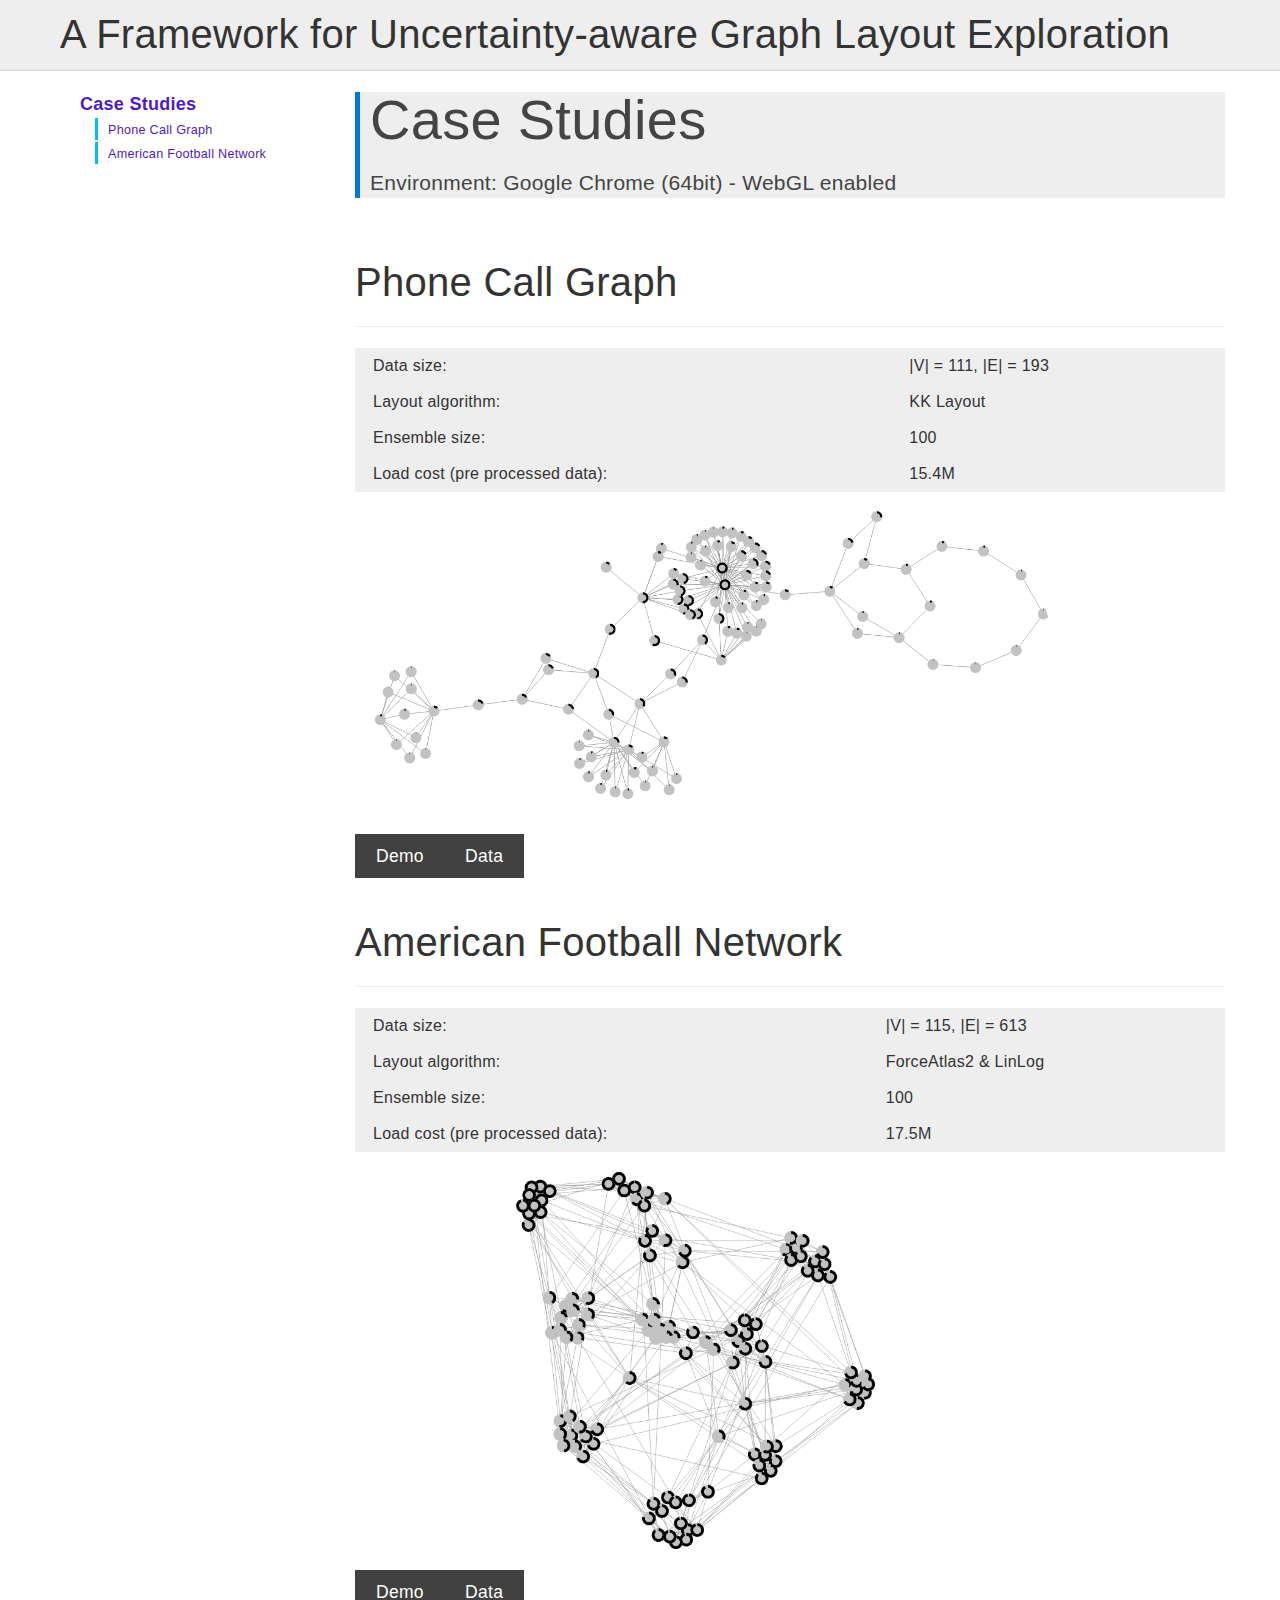
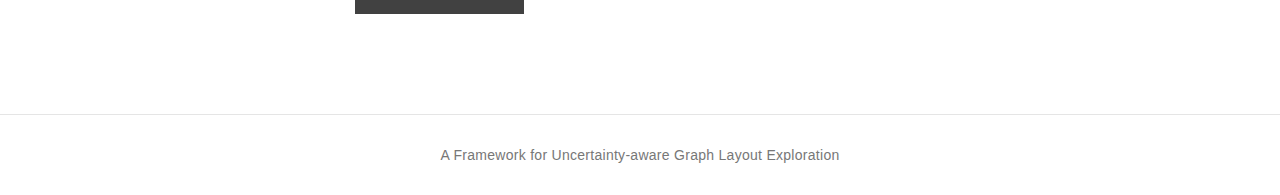
==== index.html @ 40bcb44a "default settings" ====
<!DOCTYPE html>
<html lang="en">
    
    <head>
        <meta charset="UTF-8">
        <title>
            Layout Ensemble
        </title>
        <link rel="stylesheet" href="./style/bootmetro/min/bootmetro.min.css" type="text/css" />
        <link rel="stylesheet" href="./style/bootmetro/min/bootmetro-ui-light.min.css" type="text/css" />
        <link rel="stylesheet" href="./style/bootmetro/min/bootmetro-responsive.min.css" type="text/css" />
        <link rel="stylesheet" href="./style/docs.css" type="text/css" />
        
	    <script type="text/javascript" src="http://ajax.microsoft.com/ajax/jquery/jquery-2.2.2.min.js"></script>
        <script src="https://maxcdn.bootstrapcdn.com/bootstrap/3.3.6/js/bootstrap.min.js" integrity="sha384-0mSbJDEHialfmuBBQP6A4Qrprq5OVfW37PRR3j5ELqxss1yVqOtnepnHVP9aJ7xS" crossorigin="anonymous"></script>
    </head>
    
    <body class="bs-docs-docs" data-spy="scroll" data-target="#sidebar" data-offset=50>
        <div class="navbar metro-navbar navbar-fixed-top">
            <div class="navbar-inner" style="height: 70px">
                <div class="container" style="margin-top: 5px">
                    <h1 style="margin: 5px">
                        A Framework for Uncertainty-aware Graph Layout Exploration
                    </h1>
                </div>
            </div>
        </div>
        <div class="container" style="margin-top: 30px">
            <div class="row">
                <div class="bs-docs-sidebar span3" id="sidebar">
                    <ul class="nav metro-nav-list bs-docs-sidenav affix-top">
                        <li class="active">
                            <a href="#casestudies">
                                Case Studies
                            </a>
                            <ul class="nav">
                                <li class="">
                                    <a href="#GD96b">
                                        Phone Call Graph
                                    </a>
                                </li>
                                <li class="">
                                    <a href="#AmericanFootball">
                                        American Football Network
                                    </a>
                                </li>
                            </ul>
                        </li>
                    </ul>
                </div>
                <div class="bs-docs-container span9">
                    <div class="bs-docs-section-header">
                        <h1 id="casestudies">
                            Case Studies
                        </h1>
                        <br />
                        <p class="lead">
                            Environment: Google Chrome (64bit) - WebGL enabled
                        </p>
                    </div>
                    <div class="bs-docs-section">
                        <div>
                            <h1 id="GD96b">
                                Phone Call Graph
                            </h1>
                        </div>
                        <hr />
                        <div class="" style="background-color: #eee; font-size: 16px;">
                            <table class="table" style="border: 0; margin: 10px;">
                                <tbody>
                                    <tr>
                                        <td>
                                            Data size:
                                        </td>
                                        <td>
                                            |V| = 111, |E| = 193
                                        </td>
                                    </tr>
                                    <tr>
                                        <td>
                                            Layout algorithm:
                                        </td>
                                        <td>
                                            KK Layout
                                        </td>
                                    </tr>
                                    <tr>
                                        <td>
                                            Ensemble size:
                                        </td>
                                        <td>
                                            100
                                        </td>
                                    </tr>
                                    <tr>
                                        <td>
                                            Load cost (pre processed data):
                                        </td>
                                        <td>
                                            15.4M
                                        </td>
                                    </tr>
                                </tbody>
                            </table>
                        </div>
                        <div class="" style="margin-top: 10px">
                            <img src="./imgs/phonecall-thumb.png" class="img-circle" style="width:700px" alt="Phone call graph data thumbnail" />
                        </div>
                        <div class="btn-group" style="margin-top: 10px">
                            <a class="btn btn-inverse btn-large" href="./GD96b.html">
                                Demo
                            </a>
                            <a class="btn btn-inverse btn-large" href="./data/output/PhoneCallGraph.json">
                                Data
                            </a>
                        </div>
                    </div>
                    <div class="bs-docs-section">
                        <div>
                            <h1 id="AmericanFootball">
                                American Football Network
                            </h1>
                        </div>
                        <hr />
                        <div style="background-color: #eee; font-size: 16px;">
                            <table class="table" style="border: 0; margin: 10px;">
                                <tbody>
                                    <tr>
                                        <td>
                                            Data size:
                                        </td>
                                        <td>
                                            |V| = 115, |E| = 613
                                        </td>
                                    </tr>
                                    <tr>
                                        <td>
                                            Layout algorithm:
                                        </td>
                                        <td>
                                            ForceAtlas2 & LinLog
                                        </td>
                                    </tr>
                                    <tr>
                                        <td>
                                            Ensemble size:
                                        </td>
                                        <td>
                                            100
                                        </td>
                                    </tr>
                                    <tr>
                                        <td>
                                            Load cost (pre processed data):
                                        </td>
                                        <td>
                                            17.5M
                                        </td>
                                    </tr>
                                </tbody>
                            </table>
                        </div>
                        <div class="offset1" style="margin-top:10px">
                            <img src="./imgs/football-thumb.png" class="image-polaroid" style="width: 400px" alt="American football network data thumbnail" />
                        </div>
                        <div class="btn-group" style="margin-top: 10px">
                            <a class="btn btn-inverse btn-large" href="./AmericanFootball.html">
                                Demo
                            </a>
                            <a class="btn btn-inverse btn-large" href="./data/output/AmericanFootball.json">
                                Data
                            </a>
                        </div>
                    </div>
                </div>
            </div>
        </div>
        <footer class="bs-docs-footer">
            <div class="container">
                <p>
                    A Framework for Uncertainty-aware Graph Layout Exploration
                </p>
            </div>
        </footer>
    </body>

</html>
---- style/bootmetro/min/bootmetro-ui-light.min.css ----
.accent-bg{background:#24a0da}html,body{color:#333;background-color:#FFF}::selection,select:focus::-ms-value{color:#FFF;background-color:#5729c1}a{color:#4f1acb}a:hover{color:rgba(79,26,203,0.8)}a:hover:active{color:rgba(79,26,203,0.6)}a[disabled],a[disabled]:active{color:rgba(0,0,0,0.4)}input[type=text],input[type=password],input[type=email],input[type=number],input[type=tel],input[type=url],input[type=search],select,textarea,input::-ms-check{color:#000;background-color:rgba(255,255,255,0.8);border-color:rgba(0,0,0,0.27)}input[type=text]:disabled,input[type=password]:disabled,input[type=email]:disabled,input[type=number]:disabled,input[type=tel]:disabled,input[type=url]:disabled,input[type=search]:disabled,textarea:disabled,.win-textarea:disabled,select:disabled,input:disabled::-ms-check,input:disabled:active::-ms-check{color:rgba(0,0,0,0.4);background-color:rgba(202,202,202,0.4);border-color:rgba(0,0,0,0.15)}input[type=file]{color:transparent;background-color:transparent;border-color:transparent}input[type]:invalid{outline-color:#ff8033;outline-width:2px}select:focus option:hover{color:#000;background-color:#dedede}option:hover:active,select:focus option:hover:active{color:#000;background-color:#d3d3d3}option:hover{color:#000;background-color:#c5c5c5}option:checked:hover,select:focus option:checked:hover{color:#FFF;background-color:#5f37be}option:checked:disabled,option:checked:disabled:active,optgroup:disabled option:checked,optgroup:disabled option:checked:active,select:disabled option:checked,select:disabled option:checked:active,select:disabled:focus::-ms-value{color:rgba(255,255,255,0.6);background-color:rgba(0,0,0,0.55)}option:checked,select:focus::-ms-value{color:#FFF;background-color:#4617b4}button:hover:active .win-commandicon{color:#FFF}button:hover,input[type=button]:hover,input[type=reset]:hover,input[type=file]::-ms-browse:hover{background-color:rgba(205,205,205,0.82);border-color:rgba(164,164,164,0.45)}button[type=submit],input[type=submit]{color:#FFF;background-color:#4617b4;border-color:transparent;background-clip:border-box}.dropdown-menu{border:2px solid #bababa;-webkit-border-radius:0;-moz-border-radius:0;border-radius:0}a[aria-selected=true]:active .win-commandicon,button[aria-selected=true]:active .win-commandicon{color:#000}.alert .close{color:#FFF}.well{background-color:#FFF}.btn{color:#000;text-shadow:none;background-color:rgba(182,182,182,0.7);background-image:none;background-repeat:no-repeat;border:2px solid #ccc;border-color:rgba(0,0,0,0.2);-webkit-border-radius:0;-moz-border-radius:0;border-radius:0;filter:none;-webkit-box-shadow:none;-moz-box-shadow:none;box-shadow:none}.btn.active,.btn:active{color:#FFF;background-color:#000;border-color:#000}.btn:first-child{*margin-left:0}.btn:hover{background-color:rgba(205,205,205,0.82);border-color:rgba(205,205,205,0.82);-webkit-transition:none;-moz-transition:none;-ms-transition:none;-o-transition:none;transition:none}.btn:focus{outline:0;-webkit-box-shadow:none;-moz-box-shadow:none;box-shadow:none}a:hover .win-commandring,button:hover .win-commandring{background-color:rgba(0,0,0,0.13);border-color:#000}.win-commandring,a:active .win-commandring,.win-commandring,button:active .win-commandring{background-color:transparent;border-color:#000}button[aria-checked=true]:hover .win-commandicon,button[aria-checked=true]:hover:active .win-commandicon{color:#000}a[aria-checked=true] .win-commandring,a[aria-checked=true]:active .win-commandring,button[aria-checked=true] .win-commandring,button[aria-checked=true]:active .win-commandring{background-color:#000;border-color:#000}.win-command{background-color:transparent;border-color:transparent}.win-command:hover{background-color:transparent;border-color:transparent}a#user-info h3,a#user-info h4{color:#008287}a[aria-checked=true]:hover .win-commandring,button[aria-checked=true]:hover .win-commandring{background-color:rgba(0,0,0,0.13);border-color:#000}a[aria-checked=true]:hover:active .win-commandring,button[aria-checked=true]:hover:active .win-commandring{background-color:rgba(255,255,255,0.13);border-color:#000}button:disabled,button[type=submit]:disabled,input[type=button]:disabled,input[type=reset]:disabled,input[type=submit]:disabled,input[type=file]:disabled::-ms-browse,button:disabled:active,button[type=submit]:disabled:active,input[type=button]:disabled:active,input[type=reset]:disabled:active,input[type=submit]:disabled:active,input[type=file]:disabled::-ms-browse:active{color:rgba(0,0,0,0.4);background-color:rgba(202,202,202,0.4);border-color:rgba(0,0,0,0.08)}a:hover:active .win-commandring,button:hover:active .win-commandring{background-color:#000;border-color:#000}a:active .win-commandicon,button:active .win-commandicon{color:#FFF}a.win-command .win-label,button.win-command .win-label{color:#000}.win-backbutton:hover:active{color:#FFF;background-color:#000;border-color:#000}.btn.disabled,.btn[disabled]{background-color:rgba(202,202,202,0.4);border-color:rgba(0,0,0,0.08)}input:hover:active::-ms-check{color:#FFF;background-color:#000;border-color:transparent;background-clip:border-box}button[type=submit]:hover,input[type=submit]:hover{color:#FFF;background-color:#5f37be;border-color:transparent;background-clip:border-box}button[aria-checked=true]:disabled .win-commandicon,button[aria-checked=true]:disabled:active .win-commandicon{color:#FFF}.win-ui-dark a[disabled],.win-ui-dark a[disabled]:active{color:rgba(255,255,255,0.4)}a[aria-checked=true]:disabled .win-commandring,a[aria-checked=true]:disabled:active .win-commandring,button[aria-checked=true]:disabled .win-commandring,button[aria-checked=true]:disabled:active .win-commandring{background-color:rgba(0,0,0,0.4);border-color:rgba(0,0,0,0.4)}.win-ui-dark input[type=text],.win-ui-dark input[type=password],.win-ui-dark input[type=email],.win-ui-dark input[type=number],.win-ui-dark input[type=tel],.win-ui-dark input[type=url],.win-ui-dark input[type=search],.win-ui-dark textarea,.win-ui-dark .win-textarea,.win-ui-dark select,.win-ui-dark input::-ms-check{color:#000;background-color:rgba(255,255,255,0.8);border-color:transparent;background-clip:border-box}a#user-info:hover h3,a#user-info:hover h4{color:#FFF}button[aria-checked=true] .win-commandicon,button[aria-checked=true]:active .win-commandicon{color:#FFF}.win-backbutton{color:#5a5a5a;background-color:transparent;border-color:#5a5a5a}.win-ui-dark button,.win-ui-dark input[type=button],.win-ui-dark input[type=submit],.win-ui-dark input[type=reset],.win-ui-dark input[type=file]::-ms-browse{color:#FFF;background-color:transparent;border-color:#FFF}input[type=text]:hover,input[type=password]:hover,input[type=email]:hover,input[type=number]:hover,input[type=tel]:hover,input[type=url]:hover,input[type=search]:hover,textarea:hover,select:hover,.win-textarea:hover,input:hover::-ms-check{color:#000;background-color:rgba(255,255,255,0.87);border-color:rgba(0,0,0,0.44)}.progress{color:#4617b4;background-color:#d4d4d4}a:disabled .win-commandring,a:disabled:active .win-commandring,button:disabled .win-commandring,button:disabled:active .win-commandring{background-color:transparent;border-color:rgba(0,0,0,0.4)}.win-ui-dark button[aria-checked=true]:hover .win-commandicon,.win-ui-dark button[aria-checked=true]:hover:active .win-commandicon{color:#FFF}a:active .win-commandring,button:active .win-commandring{background-color:#000;border-color:#000}.win-appbar{background-color:#FFF;border-color:#FFF}a[aria-selected=true]:active .win-commandring,button[aria-selected=true]:active .win-commandring{background-color:rgba(255,255,255,0.13);border-color:#000}.win-ui-dark a:active .win-commandring,.win-ui-dark button:active .win-commandring{background-color:#FFF;border-color:#FFF}.accent-color,header h1,header h2,table th{color:#24a0da}.btn:hover,.btn:active,.btn.active,.btn.disabled,.btn[disabled]{background-color:#e6e6e6;*background-color:#d9d9d9}.win-ui-dark.progress.progress-indeterminate{background-color:#1d1d1d}.btn:active,.btn.active{background-color:#ccc}.win-ui-dark a[aria-checked=true]:hover:active .win-commandring,.win-ui-dark button[aria-checked=true]:hover:active .win-commandring{background-color:transparent;border-color:#FFF}.win-ui-dark button[aria-checked=true]:disabled .win-commandicon,.win-ui-dark button[aria-checked=true]:disabled:active .win-commandicon{color:rgba(0,0,0,0.4)}.win-backbutton:disabled,.win-backbutton:disabled:active{color:rgba(0,0,0,0.4);background-color:transparent;border-color:rgba(0,0,0,0.4)}.win-backbutton:hover{color:#000;text-decoration:none;background-color:rgba(0,0,0,0.13);border-color:#000}.win-ui-dark option:checked:disabled,.win-ui-dark option:checked:disabled:active,.win-ui-dark optgroup:disabled option:checked,.win-ui-dark optgroup:disabled option:checked:active,.win-ui-dark select:disabled option:checked,.win-ui-dark select:disabled option:checked:active,.win-ui-dark select:disabled:focus::-ms-value{color:rgba(0,0,0,0.6);background-color:rgba(255,255,255,0.4)}a#user-info:hover{background-color:#008287}button.win-command:focus{border-color:#000}a.win-command:disabled .win-label,a.win-command:disabled:active .win-label,button.win-command:disabled .win-label,button.win-command:disabled:active .win-label{color:rgba(0,0,0,0.4)}button.win-command:hover:active{color:inherit;background-color:transparent}.win-ui-dark input:disabled::-ms-check,.win-ui-dark input:disabled:active::-ms-check{color:rgba(0,0,0,0.4);background-color:rgba(255,255,255,0.4);border-color:transparent;background-clip:border-box}button.win-command.win-hidefocus:focus{border-color:transparent}button:disabled .win-commandicon,button:disabled:active .win-commandicon{color:rgba(0,0,0,0.4)}input[type=range],input[type=range]::-ms-track{background-color:transparent}.win-ui-dark .win-backbutton:disabled,.win-ui-dark .win-backbutton:disabled:active{color:rgba(255,255,255,0.4);background-color:transparent;border-color:rgba(255,255,255,0.4)}.win-commandicon{color:#000}button,input[type=button],input[type=submit],input[type=reset],input[type=file]::-ms-browse{color:#000;background-color:rgba(182,182,182,0.7);border-color:rgba(0,0,0,0.2)}input[type=file]:disabled::-ms-browse,input[type=file]:disabled::-ms-browse:active{border-color:rgba(0,0,0,0.15)}.win-ui-dark input[type=text]:focus,.win-ui-dark input[type=text]:active,.win-ui-dark input[type=password]:focus,.win-ui-dark input[type=password]:active,.win-ui-dark input[type=email]:focus,.win-ui-dark input[type=email]:active,.win-ui-dark input[type=number]:focus,.win-ui-dark input[type=number]:active,.win-ui-dark input[type=tel]:focus,.win-ui-dark input[type=tel]:active,.win-ui-dark input[type=url]:focus,.win-ui-dark input[type=url]:active,.win-ui-dark input[type=search]:focus,.win-ui-dark input[type=search]:active,.win-ui-dark textarea:focus,.win-ui-dark textarea:active,.win-ui-dark .win-textarea:focus,.win-ui-dark .win-textarea:active,.win-ui-dark select:focus,.win-ui-dark select:active{color:#000;background-color:#FFF;border-color:transparent;background-clip:border-box}.win-ui-dark a:hover .win-commandring,.win-ui-dark button:hover .win-commandring{color:#FFF;background-color:rgba(255,255,255,0.13);border-color:#FFF}hr.win-command{background-color:#7b7b7b}input[type]:disabled:-ms-input-placeholder,textarea:disabled:-ms-input-placeholder{color:rgba(0,0,0,0.22)}input[type=text]:focus,input[type=text]:active,input[type=password]:focus,input[type=password]:active,input[type=email]:focus,input[type=email]:active,input[type=number]:focus,input[type=number]:active,input[type=tel]:focus,input[type=tel]:active,input[type=url]:focus,input[type=url]:active,input[type=search]:focus,input[type=search]:active,textarea:focus,textarea:active,.win-textarea:focus,.win-textarea:active,select:focus,select:active{color:#000;background-color:#FFF;border-color:rgba(0,0,0,0.6)}button:hover:active,button[type=submit]:hover:active,input[type=button]:hover:active,input[type=reset]:hover:active,input[type=submit]:hover:active,input[type=file]::-ms-browse:hover:active{color:#FFF;background-color:#000;border-color:transparent;background-clip:border-box}button.win-command:active{color:inherit;background-color:transparent}button.win-command:disabled{background-color:transparent;border-color:transparent}.btn-primary{color:#FFF;background-color:#59008c;background-image:none;background-repeat:no-repeat;border-color:#59008c;filter:none}.btn-primary:hover,.btn-primary:active,.btn-primary.active,.btn-primary.disabled,.btn-primary[disabled]{background-color:#781096;border-color:#781096}.btn-primary:active,.btn-primary.active{background-color:#781096;border-color:#781096}.btn-success{background-color:#5bb75b;background-image:none;background-repeat:no-repeat;border-color:#5bb75b;filter:none}.btn-success:hover,.btn-success:active,.btn-success.active,.btn-success.disabled,.btn-success[disabled]{background-color:#51a351;border-color:#51a351}.btn-success:active,.btn-success.active{background-color:#408140;border-color:#408140}.btn-info{background-color:#49afcd;background-image:none;background-repeat:no-repeat;border-color:#49afcd;filter:none}.btn-info:hover,.btn-info:active,.btn-info.active,.btn-info.disabled,.btn-info[disabled]{background-color:#2f96b4;border-color:#2f96b4}.btn-info:active,.btn-info.active{background-color:#24748c;border-color:#24748c}.btn-danger{background-color:#da4f49;background-image:none;background-repeat:no-repeat;border-color:#da4f49;filter:none}.btn-danger:hover,.btn-danger:active,.btn-danger.active,.btn-danger.disabled,.btn-danger[disabled]{background-color:#bd362f;border-color:#bd362f}.btn-danger:active,.btn-danger.active{background-color:#942a25;border-color:#942a25}.btn-warning{background-color:#faa732;background-image:none;background-repeat:no-repeat;border-color:#faa732;filter:none}.btn-warning:hover,.btn-warning:active,.btn-warning.active,.btn-warning.disabled,.btn-warning[disabled]{background-color:#f89406;border-color:#f89406}.btn-warning:active,.btn-warning.active{background-color:#c67605;border-color:#c67605}.btn-inverse{background-color:#414141;background-image:none;background-repeat:no-repeat;border-color:#414141;filter:none}.btn-inverse:hover,.btn-inverse:active,.btn-inverse.active,.btn-inverse.disabled,.btn-inverse[disabled]{background-color:#222;border-color:#222}.btn-inverse:active,.btn-inverse.active{background-color:#080808;border-color:#080808}.win-ui-dark{color:#FFF;background-color:#1d1d1d}.win-ui-dark label{color:#FFF}.win-ui-dark a{color:#9c72ff}.win-ui-dark body{color:#FFF;background-color:#1d1d1d}.win-ui-dark a:hover{color:rgba(156,114,255,0.8)}.win-ui-dark .win-backbutton{color:#FFF;background-color:transparent;border-color:#FFF}.win-ui-dark button:hover:active .win-commandicon{color:#000}.win-ui-dark .win-commandicon{color:#FFF}.win-ui-dark .win-backbutton:hover:active{color:#000;background-color:#FFF;border-color:#FFF}.win-ui-dark .win-backbutton:hover{background-color:rgba(255,255,255,0.13);border-color:#FFF}.win-ui-dark input:hover:active::-ms-check{background-color:#FFF}.win-ui-dark a:hover:active{color:rgba(156,114,255,0.6)}.win-ui-dark button.win-command:focus{border-color:#FFF}.win-ui-dark a.win-command .win-label,.win-ui-dark button.win-command .win-label{color:#FFF}.win-ui-dark button[type=submit]:hover,.win-ui-dark input[type=submit]:hover{background-color:#5f37be}.win-ui-dark a:disabled .win-commandring,.win-ui-dark a:disabled:active .win-commandring,.win-ui-dark button:disabled .win-commandring,.win-ui-dark button:disabled:active .win-commandring{background-color:transparent;border-color:rgba(255,255,255,0.4)}.win-ui-dark button:hover:active,.win-ui-dark button[type=submit]:hover:active,.win-ui-dark input[type=button]:hover:active,.win-ui-dark input[type=reset]:hover:active,.win-ui-dark input[type=submit]:hover:active,.win-ui-dark input[type=file]::-ms-browse:hover:active{color:#000;background-color:#FFF;border-color:transparent;background-clip:border-box}.win-ui-dark input[type]:disabled:-ms-input-placeholder,.win-ui-dark textarea:disabled:-ms-input-placeholder{color:rgba(255,255,255,0.22)}.win-ui-dark a[aria-selected=true]:active .win-commandicon,.win-ui-dark button[aria-selected=true]:active .win-commandicon{color:#FFF}.win-ui-dark button[aria-checked=true] .win-commandicon,.win-ui-dark button[aria-checked=true]:active .win-commandicon{color:#000}.win-ui-dark input[type]:-ms-input-placeholder,input[type]:-ms-input-placeholder,.win-ui-dark textarea:-ms-input-placeholder,textarea:-ms-input-placeholder{color:rgba(0,0,0,0.6)}.win-ui-dark a[aria-checked=true] .win-commandring,.win-ui-dark a[aria-checked=true]:active .win-commandring,.win-ui-dark button[aria-checked=true] .win-commandring,.win-ui-dark button[aria-checked=true]:active .win-commandring{background-color:#FFF;border-color:#FFF}.win-ui-dark input[type=text]:disabled,.win-ui-dark input[type=password]:disabled,.win-ui-dark input[type=email]:disabled,.win-ui-dark input[type=number]:disabled,.win-ui-dark input[type=tel]:disabled,.win-ui-dark input[type=url]:disabled,.win-ui-dark input[type=search]:disabled,.win-ui-dark input[type=file]::-ms-value,.win-ui-dark textarea:disabled,.win-ui-dark .win-textarea:disabled,.win-ui-dark select:disabled,.win-ui-dark input:disabled::-ms-check,.win-ui-dark input:disabled:active::-ms-check{color:rgba(255,255,255,0.4);background-color:transparent;border-color:rgba(255,255,255,0.4)}.win-ui-dark button:disabled .win-commandicon,.win-ui-dark button:disabled:active .win-commandicon{color:rgba(255,255,255,0.4)}.win-ui-dark a.active .win-commandring,.win-ui-dark button.active .win-commandring,.win-ui-dark a[aria-checked=true]:hover .win-commandring,.win-ui-dark button[aria-checked=true]:hover .win-commandring{background-color:rgba(255,255,255,0.13);border-color:#FFF}.win-ui-dark a:hover:active .win-commandring,.win-ui-dark button:hover:active .win-commandring{background-color:#FFF;border-color:#FFF}.win-ui-dark a[aria-checked=true]:disabled .win-commandring,.win-ui-dark a[aria-checked=true]:disabled:active .win-commandring,.win-ui-dark button[aria-checked=true]:disabled .win-commandring,.win-ui-dark button[aria-checked=true]:disabled:active .win-commandring{background-color:#FFF;border-color:#FFF}.win-ui-dark button[type=submit],.win-ui-dark input[type=submit]{background-color:#4617b4}.win-ui-dark .win-commandring,.win-ui-dark a:active .win-commandring,.win-ui-dark .win-commandring,.win-ui-dark button:active .win-commandring{background-color:transparent;border-color:#FFF}.win-ui-dark a:active .win-commandicon,.win-ui-dark button:active .win-commandicon{color:#000}.win-ui-dark input[type=text]:hover,.win-ui-dark input[type=password]:hover,.win-ui-dark input[type=email]:hover,.win-ui-dark input[type=number]:hover,.win-ui-dark input[type=tel]:hover,.win-ui-dark input[type=url]:hover,.win-ui-dark input[type=search]:hover,.win-ui-dark textarea:hover,.win-ui-dark .win-textarea:hover,.win-ui-dark select:hover,.win-ui-dark input:hover::-ms-check{color:#000;background-color:rgba(255,255,255,0.87);border-color:transparent;background-clip:border-box}.win-ui-dark button:hover,.win-ui-dark input[type=button]:hover,.win-ui-dark input[type=reset]:hover,.win-ui-dark input[type=file]::-ms-browse:hover{background-color:rgba(255,255,255,0.13)}.win-ui-dark.win-appbar,.win-ui-dark .win-appbar{background-color:#000;border-color:#000}.win-ui-dark a.win-command:disabled .win-label,.win-ui-dark a.win-command:disabled:active .win-label,.win-ui-dark button.win-command:disabled .win-label,.win-ui-dark button.win-command:disabled:active .win-label{color:rgba(255,255,255,0.4)}.win-ui-dark button:disabled,.win-ui-dark button[type=submit]:disabled,.win-ui-dark input[type=button]:disabled,.win-ui-dark input[type=reset]:disabled,.win-ui-dark input[type=submit]:disabled,.win-ui-dark input[type=file]:disabled::-ms-browse,.win-ui-dark button:disabled:active,.win-ui-dark button[type=submit]:disabled:active,.win-ui-dark input[type=button]:disabled:active,.win-ui-dark input[type=reset]:disabled:active,.win-ui-dark input[type=submit]:disabled:active,.win-ui-dark input[type=file]:disabled::-ms-browse:active{color:rgba(255,255,255,0.4);background-color:transparent;border-color:rgba(255,255,255,0.4)}.win-ui-dark .win-commandring.active,.win-ui-dark .win-commandring.active{color:#000;background-color:#FFF}.win-ui-dark a[aria-selected=true]:active .win-commandring,.win-ui-dark button[aria-selected=true]:active .win-commandring{background-color:transparent;border-color:#FFF}
---- style/bootmetro/min/bootmetro-responsive.min.css ----
/*!
 * Bootstrap Responsive v2.2.1
 *
 * Copyright 2012 Twitter, Inc
 * Licensed under the Apache License v2.0
 * http://www.apache.org/licenses/LICENSE-2.0
 *
 * Designed and built with all the love in the world @twitter by @mdo and @fat.
 */.clearfix{*zoom:1}.clearfix:before,.clearfix:after{display:table;line-height:0;content:""}.clearfix:after{clear:both}.hide-text{font:0/0 a;color:transparent;text-shadow:none;background-color:transparent;border:0}.input-block-level{display:block;width:100%;min-height:30px;-webkit-box-sizing:border-box;-moz-box-sizing:border-box;box-sizing:border-box}@-ms-viewport{width:device-width}.hidden{display:none;visibility:hidden}.visible-phone{display:none!important}.visible-tablet{display:none!important}.hidden-desktop{display:none!important}.visible-desktop{display:inherit!important}@media(min-width:768px) and (max-width:979px){.hidden-desktop{display:inherit!important}.visible-desktop{display:none!important}.visible-tablet{display:inherit!important}.hidden-tablet{display:none!important}}@media(max-width:767px){.hidden-desktop{display:inherit!important}.visible-desktop{display:none!important}.visible-phone{display:inherit!important}.hidden-phone{display:none!important}}.visible-print{display:none!important}@media print{.visible-print{display:inherit!important}.hidden-print{display:none!important}}@media(min-width:1200px){.row{margin-left:-30px;*zoom:1}.row:before,.row:after{display:table;line-height:0;content:""}.row:after{clear:both}[class*="span"]{float:left;min-height:1px;margin-left:30px}.container,.navbar-static-top .container,.navbar-fixed-top .container,.navbar-fixed-bottom .container{width:1170px}.span12{width:1170px}.span11{width:1070px}.span10{width:970px}.span9{width:870px}.span8{width:770px}.span7{width:670px}.span6{width:570px}.span5{width:470px}.span4{width:370px}.span3{width:270px}.span2{width:170px}.span1{width:70px}.offset12{margin-left:1230px}.offset11{margin-left:1130px}.offset10{margin-left:1030px}.offset9{margin-left:930px}.offset8{margin-left:830px}.offset7{margin-left:730px}.offset6{margin-left:630px}.offset5{margin-left:530px}.offset4{margin-left:430px}.offset3{margin-left:330px}.offset2{margin-left:230px}.offset1{margin-left:130px}.row-fluid{width:100%;*zoom:1}.row-fluid:before,.row-fluid:after{display:table;line-height:0;content:""}.row-fluid:after{clear:both}.row-fluid [class*="span"]{display:block;float:left;width:100%;min-height:30px;margin-left:2.564102564102564%;*margin-left:2.5109110747408616%;-webkit-box-sizing:border-box;-moz-box-sizing:border-box;box-sizing:border-box}.row-fluid [class*="span"]:first-child{margin-left:0}.row-fluid .controls-row [class*="span"]+[class*="span"]{margin-left:2.564102564102564%}.row-fluid .span12{width:100%;*width:99.94680851063829%}.row-fluid .span11{width:91.45299145299145%;*width:91.39979996362975%}.row-fluid .span10{width:82.90598290598291%;*width:82.8527914166212%}.row-fluid .span9{width:74.35897435897436%;*width:74.30578286961266%}.row-fluid .span8{width:65.81196581196582%;*width:65.75877432260411%}.row-fluid .span7{width:57.26495726495726%;*width:57.21176577559556%}.row-fluid .span6{width:48.717948717948715%;*width:48.664757228587014%}.row-fluid .span5{width:40.17094017094017%;*width:40.11774868157847%}.row-fluid .span4{width:31.623931623931625%;*width:31.570740134569924%}.row-fluid .span3{width:23.076923076923077%;*width:23.023731587561375%}.row-fluid .span2{width:14.52991452991453%;*width:14.476723040552828%}.row-fluid .span1{width:5.982905982905983%;*width:5.929714493544281%}.row-fluid .offset12{margin-left:105.12820512820512%;*margin-left:105.02182214948171%}.row-fluid .offset12:first-child{margin-left:102.56410256410257%;*margin-left:102.45771958537915%}.row-fluid .offset11{margin-left:96.58119658119658%;*margin-left:96.47481360247316%}.row-fluid .offset11:first-child{margin-left:94.01709401709402%;*margin-left:93.91071103837061%}.row-fluid .offset10{margin-left:88.03418803418803%;*margin-left:87.92780505546462%}.row-fluid .offset10:first-child{margin-left:85.47008547008548%;*margin-left:85.36370249136206%}.row-fluid .offset9{margin-left:79.48717948717949%;*margin-left:79.38079650845607%}.row-fluid .offset9:first-child{margin-left:76.92307692307693%;*margin-left:76.81669394435352%}.row-fluid .offset8{margin-left:70.94017094017094%;*margin-left:70.83378796144753%}.row-fluid .offset8:first-child{margin-left:68.37606837606839%;*margin-left:68.26968539734497%}.row-fluid .offset7{margin-left:62.393162393162385%;*margin-left:62.28677941443899%}.row-fluid .offset7:first-child{margin-left:59.82905982905982%;*margin-left:59.72267685033642%}.row-fluid .offset6{margin-left:53.84615384615384%;*margin-left:53.739770867430444%}.row-fluid .offset6:first-child{margin-left:51.28205128205128%;*margin-left:51.175668303327875%}.row-fluid .offset5{margin-left:45.299145299145295%;*margin-left:45.1927623204219%}.row-fluid .offset5:first-child{margin-left:42.73504273504273%;*margin-left:42.62865975631933%}.row-fluid .offset4{margin-left:36.75213675213675%;*margin-left:36.645753773413354%}.row-fluid .offset4:first-child{margin-left:34.18803418803419%;*margin-left:34.081651209310785%}.row-fluid .offset3{margin-left:28.205128205128204%;*margin-left:28.0987452264048%}.row-fluid .offset3:first-child{margin-left:25.641025641025642%;*margin-left:25.53464266230224%}.row-fluid .offset2{margin-left:19.65811965811966%;*margin-left:19.551736679396257%}.row-fluid .offset2:first-child{margin-left:17.094017094017094%;*margin-left:16.98763411529369%}.row-fluid .offset1{margin-left:11.11111111111111%;*margin-left:11.004728132387708%}.row-fluid .offset1:first-child{margin-left:8.547008547008547%;*margin-left:8.440625568285142%}input,textarea,.uneditable-input{margin-left:0}.controls-row [class*="span"]+[class*="span"]{margin-left:30px}input.span12,textarea.span12,.uneditable-input.span12{width:1156px}input.span11,textarea.span11,.uneditable-input.span11{width:1056px}input.span10,textarea.span10,.uneditable-input.span10{width:956px}input.span9,textarea.span9,.uneditable-input.span9{width:856px}input.span8,textarea.span8,.uneditable-input.span8{width:756px}input.span7,textarea.span7,.uneditable-input.span7{width:656px}input.span6,textarea.span6,.uneditable-input.span6{width:556px}input.span5,textarea.span5,.uneditable-input.span5{width:456px}input.span4,textarea.span4,.uneditable-input.span4{width:356px}input.span3,textarea.span3,.uneditable-input.span3{width:256px}input.span2,textarea.span2,.uneditable-input.span2{width:156px}input.span1,textarea.span1,.uneditable-input.span1{width:56px}.thumbnails{margin-left:-30px}.thumbnails>li{margin-left:30px}.row-fluid .thumbnails{margin-left:0}}@media(min-width:768px) and (max-width:979px){.row{margin-left:-20px;*zoom:1}.row:before,.row:after{display:table;line-height:0;content:""}.row:after{clear:both}[class*="span"]{float:left;min-height:1px;margin-left:20px}.container,.navbar-static-top .container,.navbar-fixed-top .container,.navbar-fixed-bottom .container{width:724px}.span12{width:724px}.span11{width:662px}.span10{width:600px}.span9{width:538px}.span8{width:476px}.span7{width:414px}.span6{width:352px}.span5{width:290px}.span4{width:228px}.span3{width:166px}.span2{width:104px}.span1{width:42px}.offset12{margin-left:764px}.offset11{margin-left:702px}.offset10{margin-left:640px}.offset9{margin-left:578px}.offset8{margin-left:516px}.offset7{margin-left:454px}.offset6{margin-left:392px}.offset5{margin-left:330px}.offset4{margin-left:268px}.offset3{margin-left:206px}.offset2{margin-left:144px}.offset1{margin-left:82px}.row-fluid{width:100%;*zoom:1}.row-fluid:before,.row-fluid:after{display:table;line-height:0;content:""}.row-fluid:after{clear:both}.row-fluid [class*="span"]{display:block;float:left;width:100%;min-height:30px;margin-left:2.7624309392265194%;*margin-left:2.709239449864817%;-webkit-box-sizing:border-box;-moz-box-sizing:border-box;box-sizing:border-box}.row-fluid [class*="span"]:first-child{margin-left:0}.row-fluid .controls-row [class*="span"]+[class*="span"]{margin-left:2.7624309392265194%}.row-fluid .span12{width:100%;*width:99.94680851063829%}.row-fluid .span11{width:91.43646408839778%;*width:91.38327259903608%}.row-fluid .span10{width:82.87292817679558%;*width:82.81973668743387%}.row-fluid .span9{width:74.30939226519337%;*width:74.25620077583166%}.row-fluid .span8{width:65.74585635359117%;*width:65.69266486422946%}.row-fluid .span7{width:57.18232044198895%;*width:57.12912895262725%}.row-fluid .span6{width:48.61878453038674%;*width:48.56559304102504%}.row-fluid .span5{width:40.05524861878453%;*width:40.00205712942283%}.row-fluid .span4{width:31.491712707182323%;*width:31.43852121782062%}.row-fluid .span3{width:22.92817679558011%;*width:22.87498530621841%}.row-fluid .span2{width:14.3646408839779%;*width:14.311449394616199%}.row-fluid .span1{width:5.801104972375691%;*width:5.747913483013988%}.row-fluid .offset12{margin-left:105.52486187845304%;*margin-left:105.41847889972962%}.row-fluid .offset12:first-child{margin-left:102.76243093922652%;*margin-left:102.6560479605031%}.row-fluid .offset11{margin-left:96.96132596685082%;*margin-left:96.8549429881274%}.row-fluid .offset11:first-child{margin-left:94.1988950276243%;*margin-left:94.09251204890089%}.row-fluid .offset10{margin-left:88.39779005524862%;*margin-left:88.2914070765252%}.row-fluid .offset10:first-child{margin-left:85.6353591160221%;*margin-left:85.52897613729868%}.row-fluid .offset9{margin-left:79.8342541436464%;*margin-left:79.72787116492299%}.row-fluid .offset9:first-child{margin-left:77.07182320441989%;*margin-left:76.96544022569647%}.row-fluid .offset8{margin-left:71.2707182320442%;*margin-left:71.16433525332079%}.row-fluid .offset8:first-child{margin-left:68.50828729281768%;*margin-left:68.40190431409427%}.row-fluid .offset7{margin-left:62.70718232044199%;*margin-left:62.600799341718584%}.row-fluid .offset7:first-child{margin-left:59.94475138121547%;*margin-left:59.838368402492065%}.row-fluid .offset6{margin-left:54.14364640883978%;*margin-left:54.037263430116376%}.row-fluid .offset6:first-child{margin-left:51.38121546961326%;*margin-left:51.27483249088986%}.row-fluid .offset5{margin-left:45.58011049723757%;*margin-left:45.47372751851417%}.row-fluid .offset5:first-child{margin-left:42.81767955801105%;*margin-left:42.71129657928765%}.row-fluid .offset4{margin-left:37.01657458563536%;*margin-left:36.91019160691196%}.row-fluid .offset4:first-child{margin-left:34.25414364640884%;*margin-left:34.14776066768544%}.row-fluid .offset3{margin-left:28.45303867403315%;*margin-left:28.346655695309746%}.row-fluid .offset3:first-child{margin-left:25.69060773480663%;*margin-left:25.584224756083227%}.row-fluid .offset2{margin-left:19.88950276243094%;*margin-left:19.783119783707537%}.row-fluid .offset2:first-child{margin-left:17.12707182320442%;*margin-left:17.02068884448102%}.row-fluid .offset1{margin-left:11.32596685082873%;*margin-left:11.219583872105325%}.row-fluid .offset1:first-child{margin-left:8.56353591160221%;*margin-left:8.457152932878806%}input,textarea,.uneditable-input{margin-left:0}.controls-row [class*="span"]+[class*="span"]{margin-left:20px}input.span12,textarea.span12,.uneditable-input.span12{width:710px}input.span11,textarea.span11,.uneditable-input.span11{width:648px}input.span10,textarea.span10,.uneditable-input.span10{width:586px}input.span9,textarea.span9,.uneditable-input.span9{width:524px}input.span8,textarea.span8,.uneditable-input.span8{width:462px}input.span7,textarea.span7,.uneditable-input.span7{width:400px}input.span6,textarea.span6,.uneditable-input.span6{width:338px}input.span5,textarea.span5,.uneditable-input.span5{width:276px}input.span4,textarea.span4,.uneditable-input.span4{width:214px}input.span3,textarea.span3,.uneditable-input.span3{width:152px}input.span2,textarea.span2,.uneditable-input.span2{width:90px}input.span1,textarea.span1,.uneditable-input.span1{width:28px}}@media(min-width:768px) and (max-width:979px){.toast .close,.modal .close,.alert .close{display:inline-block!important}}@media(min-width:321px) and (max-width:1023px){hr.win-command{margin-right:9px;margin-left:10px}}@media(max-width:1023px){a.win-command .win-label,button.win-command .win-label{display:none}a.win-command .win-commandicon,button.win-command .win-commandicon{margin:0 8px}.win-commandlayout{min-height:68px}hr.win-command{margin-top:14px;margin-bottom:14px}}@media(max-width:767px){body{padding-right:20px;padding-left:20px}.navbar-fixed-top,.navbar-fixed-bottom,.navbar-static-top{margin-right:-20px;margin-left:-20px}.container-fluid{padding:0}.dl-horizontal dt{float:none;width:auto;clear:none;text-align:left}.dl-horizontal dd{margin-left:0}.container{width:auto}.row-fluid{width:100%}.row,.thumbnails{margin-left:0}.thumbnails>li{float:none;margin-left:0}[class*="span"],.uneditable-input[class*="span"],.row-fluid [class*="span"]{display:block;float:none;width:100%;margin-left:0;-webkit-box-sizing:border-box;-moz-box-sizing:border-box;box-sizing:border-box}.span12,.row-fluid .span12{width:100%;-webkit-box-sizing:border-box;-moz-box-sizing:border-box;box-sizing:border-box}.row-fluid [class*="offset"]:first-child{margin-left:0}.input-large,.input-xlarge,.input-xxlarge,input[class*="span"],select[class*="span"],textarea[class*="span"],.uneditable-input{display:block;width:100%;min-height:30px;-webkit-box-sizing:border-box;-moz-box-sizing:border-box;box-sizing:border-box}.input-prepend input,.input-append input,.input-prepend input[class*="span"],.input-append input[class*="span"]{display:inline-block;width:auto}.controls-row [class*="span"]+[class*="span"]{margin-left:0}.modal{position:fixed;top:20px;right:20px;left:20px;width:auto;margin:0}.modal.fade{top:-100px}.modal.fade.in{top:20px}}@media(max-width:480px){.nav-collapse{-webkit-transform:translate3d(0,0,0)}.page-header h1 small{display:block;line-height:20px}input[type="checkbox"],input[type="radio"]{border:1px solid #ccc}.form-horizontal .control-label{float:none;width:auto;padding-top:0;text-align:left}.form-horizontal .controls{margin-left:0}.form-horizontal .control-list{padding-top:0}.form-horizontal .form-actions{padding-right:10px;padding-left:10px}.media .pull-left,.media .pull-right{display:block;float:none;margin-bottom:10px}.media-object{margin-right:0;margin-left:0}.modal{top:10px;right:10px;left:10px}.modal-header .close{padding:10px;margin:-10px}.carousel-caption{position:static}}@media(max-width:767px){.toast .close,.modal .close,.alert .close{display:inline-block!important}}@media(max-width:480px){.container-fluid{padding:0}.panorama{margin:0}#panorama-scroll-prev,#panorama-scroll-next{top:0}}@media(max-width:979px){body{padding-top:0}.navbar-fixed-top,.navbar-fixed-bottom{position:static}.navbar-fixed-top{margin-bottom:20px}.navbar-fixed-bottom{margin-top:20px}.navbar-fixed-top .navbar-inner,.navbar-fixed-bottom .navbar-inner{padding:5px}.navbar .container{width:auto;padding:0}.navbar .brand{padding-right:10px;padding-left:10px;margin:0 0 0 -5px}.nav-collapse{clear:both}.nav-collapse .nav{float:none;margin:0 0 10px}.nav-collapse .nav>li{float:none}.nav-collapse .nav>li>a{margin-bottom:2px}.nav-collapse .nav>.divider-vertical{display:none}.nav-collapse .nav .nav-header{color:#777;text-shadow:none}.nav-collapse .nav>li>a,.nav-collapse .dropdown-menu a{padding:9px 15px;font-weight:bold;color:#777;-webkit-border-radius:3px;-moz-border-radius:3px;border-radius:3px}.nav-collapse .btn{padding:4px 10px 4px;font-weight:normal;-webkit-border-radius:0;-moz-border-radius:0;border-radius:0}.nav-collapse .dropdown-menu li+li a{margin-bottom:2px}.nav-collapse .nav>li>a:hover,.nav-collapse .nav>li>a:focus,.nav-collapse .dropdown-menu a:hover,.nav-collapse .dropdown-menu a:focus{background-color:#f2f2f2}.navbar-inverse .nav-collapse .nav>li>a,.navbar-inverse .nav-collapse .dropdown-menu a{color:#999}.navbar-inverse .nav-collapse .nav>li>a:hover,.navbar-inverse .nav-collapse .nav>li>a:focus,.navbar-inverse .nav-collapse .dropdown-menu a:hover,.navbar-inverse .nav-collapse .dropdown-menu a:focus{background-color:#111}.nav-collapse.in .btn-group{padding:0;margin-top:5px}.nav-collapse .dropdown-menu{position:static;top:auto;left:auto;display:none;float:none;max-width:none;padding:0;margin:0 15px;background-color:transparent;border:0;-webkit-border-radius:0;-moz-border-radius:0;border-radius:0;-webkit-box-shadow:none;-moz-box-shadow:none;box-shadow:none}.nav-collapse .open>.dropdown-menu{display:block}.nav-collapse .dropdown-menu:before,.nav-collapse .dropdown-menu:after{display:none}.nav-collapse .dropdown-menu .divider{display:none}.nav-collapse .nav>li>.dropdown-menu:before,.nav-collapse .nav>li>.dropdown-menu:after{display:none}.nav-collapse .navbar-form,.nav-collapse .navbar-search{float:none;padding:10px 15px;margin:10px 0;border-top:1px solid #f2f2f2;border-bottom:1px solid #f2f2f2;-webkit-box-shadow:inset 0 1px 0 rgba(255,255,255,0.1),0 1px 0 rgba(255,255,255,0.1);-moz-box-shadow:inset 0 1px 0 rgba(255,255,255,0.1),0 1px 0 rgba(255,255,255,0.1);box-shadow:inset 0 1px 0 rgba(255,255,255,0.1),0 1px 0 rgba(255,255,255,0.1)}.navbar-inverse .nav-collapse .navbar-form,.navbar-inverse .nav-collapse .navbar-search{border-top-color:#111;border-bottom-color:#111}.navbar .nav-collapse .nav.pull-right{float:none;margin-left:0}.nav-collapse,.nav-collapse.collapse{height:0;overflow:hidden}.navbar .btn-navbar{display:block}.navbar-static .navbar-inner{padding-right:10px;padding-left:10px}}@media(min-width:980px){.nav-collapse.collapse{height:auto!important;overflow:visible!important}}
---- style/docs.css ----
/* Add additional stylesheets below
-------------------------------------------------- */
/*
  Bootstrap's documentation styles
  Special styles for presenting Bootstrap's documentation and examples
*/



/* Body and structure
-------------------------------------------------- */
html,
body {
   position: relative;
   margin: 0;
   padding: 0;
}
body {
   padding-top: 62px;
}

/*.bs-docs-container {*/
/*}*/

.bs-docs-footer {
  padding-left:  15px;
  padding-right: 15px;
}

/* Back to top link */
.bs-docs-top {
  float: left;
  padding: 7px 15px;
  font-weight: 500;
  color: #999;
  background-color: #eee;
}
.bs-docs-top:hover {
  color: #fff;
  text-decoration: none;
  background-color: #999;
}
.bs-docs-top.affix {
  position: fixed;
  right:  15px;
  bottom: 15px;
}


#doc-container,
#doc-container > .row {
   position: relative;
   margin-top: 20px;
}



/* Sections
-------------------------------------------------- */

/* Padding for in-page bookmarks */
section,
.bs-docs-section {
  padding-top: 30px;
}


.bs-docs-section h1, .bs-docs-section h2, .bs-docs-section h3, .bs-docs-section h4, .bs-docs-section h5, .bs-docs-section h6 {
   margin: 10px 0;
}

.bs-docs-section-header {
   background-color: #EEEEEE;
   border-left: 5px solid #0177DB;
   color: #444;
   /*margin-top: 60px;*/
   padding: 0 10px;
}

.bs-docs-section-header h1 {
   font-size: 42pt;
   line-height: 1;
}

/* Few stylistic typography tweaks */
section > .page-header,
section > .lead {
  color: #5a5a5a;
}
section > ul li {
  margin-bottom: 5px;
}



/* Separators (hr) */
.bs-docs-separator {
   margin: 40px 0 39px;
}


/* Faded out hr
hr.soften {
   height: 1px;
   margin: 70px 0;
   background-image: -webkit-linear-gradient(left, rgba(0,0,0,0), rgba(0,0,0,.1), rgba(0,0,0,0));
   background-image:    -moz-linear-gradient(left, rgba(0,0,0,0), rgba(0,0,0,.1), rgba(0,0,0,0));
   background-image:     -ms-linear-gradient(left, rgba(0,0,0,0), rgba(0,0,0,.1), rgba(0,0,0,0));
   background-image:      -o-linear-gradient(left, rgba(0,0,0,0), rgba(0,0,0,.1), rgba(0,0,0,0));
   border: 0;
}
*/


/* Jumbotrons
-------------------------------------------------- */




/* Masthead (docs home)
------------------------- */




/* Special grid styles
-------------------------------------------------- */

.show-grid {
  margin-top: 10px;
  margin-bottom: 20px;
}
.show-grid [class*="span"] {
  background-color: #eee;
  text-align: center;
  min-height: 40px;
  line-height: 40px;
}
.show-grid [class*="span"]:hover {
  background-color: #ddd;
}
.show-grid .show-grid {
  margin-top: 0;
  margin-bottom: 0;
}
.show-grid .show-grid [class*="span"] {
  margin-top: 5px;
}
.show-grid [class*="span"] [class*="span"] {
  background-color: #ccc;
}
.show-grid [class*="span"] [class*="span"] [class*="span"] {
  background-color: #999;
}


/* Documentation Metro Navbar
-------------------------------------------------- */

.bs-docs-docs .navbar.metro-navbar.navbar-fixed-top {
   z-index: 1065;
}

.bs-docs-docs .navbar.metro-navbar .brand {
   line-height: 20px;
}
.bs-docs-docs .navbar.metro-navbar .brand small {
   font-size: 20px;
   line-height: 20px;
   display: block;
}



/* Sidenav
-------------------------------------------------- */

.bs-docs-sidebar {
   display: block;
}

.bs-docs-sidenav {
   position: fixed;
   width: 228px;
   height: 80%;
   margin: 0;
   padding: 0;
   background-color: #fff;
   overflow-y: auto;
}
   .bs-docs-sidenav.affix,
   .bs-docs-sidenav.affix-top,
   .bs-docs-sidenav.affix-bottom {
      top: 60px;
   }



/* Browser support icons
-------------------------------------------------- */
#browsers li i {
   font-size: 32px;
   font-weight: 300;
   line-height: 34px;
   color: #0177DB;
}



/* Bootstrap code examples
-------------------------------------------------- */

/* Base class */
.bs-docs-example {
  position: relative;
  margin: 15px 0;
  padding: 39px 19px 14px;
  *padding-top: 19px;
  background-color: #fff;
  border: 1px solid #ddd;
}
/* Echo out a label for the example */
.bs-docs-example:after {
  content: "Example";
  position: absolute;
  top: -1px;
  left: -1px;
  padding: 3px 7px;
  font-size: 12px;
  font-weight: bold;
  color: #9da0a4;
  background-color: #f5f5f5;
  border: 1px solid #ddd;
}

/* Tweak display of the examples */
.bs-docs-example + .prettyprint {
  margin-top: -20px;
  padding-top: 15px;
}


/* Tweak content of examples for optimum awesome */
.bs-docs-example > p:last-child,
.bs-docs-example > ul:last-child,
.bs-docs-example > ol:last-child,
.bs-docs-example > blockquote:last-child,
.bs-docs-example > input:last-child,
.bs-docs-example > select:last-child,
.bs-docs-example > textarea:last-child,
.bs-docs-example > .table:last-child,
.bs-docs-example > .jumbotron:last-child,
.bs-docs-example > .alert:last-child,
.bs-docs-example > .panel:last-child,
.bs-docs-example > .list-group:last-child,
.bs-docs-example > .well:last-child {
  margin-bottom: 0;
}

/* Typography */
.bs-docs-example-type .table td {
  color: #999;
  vertical-align: middle;
  /*border-color: ;*/
}
.bs-docs-example-type .table td,
.bs-docs-example-type .table th {
  padding: 15px 0;
  border-color: #eee;
}
.bs-docs-example-type .table tr:first-child td,
.bs-docs-example-type .table tr:first-child th {
  border-top: 0;
}
.bs-docs-example-type h1,
.bs-docs-example-type h2,
.bs-docs-example-type h3,
.bs-docs-example-type h4,
.bs-docs-example-type h5,
.bs-docs-example-type h6 {
  margin: 0;
}

/* List groups */
.bs-docs-example > .list-group {
  max-width: 400px;
}

/* Navbar examples */
.bs-navbar-top-example,
.bs-navbar-bottom-example {
  z-index: 1;
  padding: 0;
  height: 90px;
  overflow: hidden; /* cut the drop shadows off */
}
.bs-navbar-top-example .navbar-fixed-top,
.bs-navbar-bottom-example .navbar-fixed-bottom {
  margin-left: 0;
  margin-right: 0;
}
.bs-navbar-top-example {
  -webkit-border-radius: 0;
     -moz-border-radius: 0;
          border-radius: 0;
}
.bs-navbar-top-example:after {
  top: auto;
  bottom: -1px;
  -webkit-border-radius: 0;
     -moz-border-radius: 0;
          border-radius: 0;
}
.bs-navbar-bottom-example {
  -webkit-border-radius: 0;
     -moz-border-radius: 0;
          border-radius: 0;
}
.bs-navbar-bottom-example .navbar {
  margin-bottom: 0;
}

/* Example modals */
.bs-docs-example-modal {
  background-color: #f5f5f5;
}
.bs-docs-example-modal .modal {
  position: relative;
  top: auto;
  right: auto;
  left: auto;
  bottom: auto;
  z-index: 1;
  display: block;
}
.bs-docs-example-modal .modal-dialog {
  left: auto;
  margin-left: auto;
  margin-right: auto;
}

/* Example dropdowns */
.bs-docs-example > .dropdown > .dropdown-menu,
.bs-docs-example-submenu > .pull-left > .dropup > .dropdown-menu,
.bs-docs-example-submenu > .pull-left > .dropdown > .dropdown-menu {
  position: static;
  display: block;
  margin-bottom: 5px;
}
.bs-docs-example-submenu {
  min-height: 230px;
}
.bs-docs-example-submenu > .pull-left + .pull-left {
  margin-left: 20px;
}

/* Example tabbable tabs */
.bs-docs-example-tabs .nav-tabs {
  margin-bottom: 15px;
}

/* Tooltips */
.bs-docs-tooltip-examples {
  text-align: center;
  margin: 0 0 10px;
  list-style: none;
}
.bs-docs-tooltip-examples li {
  display: inline;
  padding: 0 10px;
}

/* Popovers */
.bs-docs-example-popover {
  padding-bottom: 24px;
  background-color: #f9f9f9;
}
.bs-docs-example-popover .popover {
  position: relative;
  display: block;
  float: left;
  width: 260px;
  margin: 20px;
}


/* Dropdowns */
.bs-docs-example-submenus {
  min-height: 180px;
}
.bs-docs-example-submenus > .pull-left + .pull-left {
  margin-left: 20px;
}
.bs-docs-example-submenus .dropup > .dropdown-menu,
.bs-docs-example-submenus .dropdown > .dropdown-menu {
  display: block;
  position: static;
  margin-bottom: 5px;
  *width: 180px;
}


/* Metro Page Header */
.bs-docs-example-metro-page-header h1 {
   margin-top: 4px;
}

.bs-docs-example-metro-page-header h5 {
   margin: 0;
}

/* Toast notifications */
.bs-docs-example-toasts-demo .toast {
   display: none;
}

.bs-docs-example-toasts .toast h4 {
   margin: 0;
}


/* Pivot */
.bs-docs-example-pivot {
   background-color: #FFF;
}



/* ListView */
.bs-docs-example-listview .listview {
   border: solid 2px rgba(0, 0, 0, 0.13);
   height: 240px;
   background-color: #FFF;

}
.bs-docs-example-listview .listview.list-layout {
   height: 340px;
}

.bs-docs-example-listview .listview-item h4,
.bs-docs-example-listview .listview-item h5{
   margin: 0;
}


/* Tiles */
.bs-docs-example-tiles .tile {
   float: none;
}




/* Welcome getting started
-------------------------------------------------- */
#getting-started .btn.btn-large {
   line-height: 34px;
   font-size: 24px;
}
   #getting-started .btn.btn-large i {
      font-size: 32px;
      line-height: 32px;
      margin-left: 20px;
   }



/* Icons
-------------------------------------------------- */

#icomoon-container .the-icons.clearfix:before,
#icomoon-container .the-icons.clearfix:after { content: ""; display: table; }
#icomoon-container .the-icons.clearfix:after { clear: both; }

#icomoon-container .the-icons {
  padding-bottom: 1px;
  margin-left: 0;
  list-style: none;
  margin-bottom: 20px;
  overflow: hidden;
}

#icomoon-container .the-icons .box1 {
   display: inline-block;
   vertical-align: top;
   width: 12em;
   height: 110px;
   margin: 0 -1px -1px 0;
   padding: 10px;
   border: 1px solid #ddd;
   font-size: 12px;
   line-height: 1.25;
   text-align: center;
   letter-spacing: normal;
   -webkit-box-sizing: border-box;
     -moz-box-sizing: border-box;
          box-sizing: border-box;
}
#icomoon-container .the-icons .box1 span {
  display: block;
  margin: 5px auto;
  vertical-align: middle;
  /*margin-right: 3px;*/
  font-size: 32px;
}
#icomoon-container .the-icons .box1:hover {
  background-color: rgba(255,0,0,.1);
}



/* Responsive docs
-------------------------------------------------- */

/* Related: responsive utilities tables */
.table code {
  font-size: 13px;
  font-weight: normal;
}

/* Utility classes table
------------------------- */
.responsive-utilities th small {
  display: block;
  font-weight: normal;
  color: #999;
}
.responsive-utilities tbody th {
  font-weight: normal;
}
.responsive-utilities td {
  text-align: center;
}
.responsive-utilities td.is-visible {
  color: #468847;
  background-color: #dff0d8 !important;
}
.responsive-utilities td.is-hidden {
  color: #ccc;
  background-color: #f9f9f9 !important;
}

/* Responsive tests
------------------------- */
.responsive-utilities-test {
  margin-top: 5px;
  margin-left: 0;
  list-style: none;
  overflow: hidden; /* clear floats */
}
.responsive-utilities-test li {
  position: relative;
  float: left;
  width: 25%;
  height: 43px;
  font-size: 14px;
  font-weight: bold;
  line-height: 43px;
  color: #999;
  text-align: center;
  border: 1px solid #ddd;
  -webkit-border-radius: 0;
     -moz-border-radius: 0;
          border-radius: 0;
}
.responsive-utilities-test li + li {
  margin-left: 10px;
}
.responsive-utilities-test span {
  position: absolute;
  top:    -1px;
  left:   -1px;
  right:  -1px;
  bottom: -1px;
   -webkit-border-radius: 0;
   -moz-border-radius: 0;
   border-radius: 0;
}
.responsive-utilities-test span {
  color: #468847;
  background-color: #dff0d8;
  border: 1px solid #d6e9c6;
}



/* Footer
-------------------------------------------------- */

.bs-docs-footer {
  text-align: center;
  padding-top: 30px;
  padding-bottom: 30px;
  margin-top: 100px;
  border-top: 1px solid #e5e5e5;
}
.bs-docs-footer p {
  margin-bottom: 0;
  color: #777;
}
.footer-links {
  margin: 10px 0;
}
.footer-links li {
  display: inline;
  padding: 0 2px;
}
.footer-links li:first-child {
  padding-left: 0;
}

/* Social proof buttons from GitHub & Twitter */
.bs-docs-social {
  margin-top: 10px;
  margin-bottom: 20px;
  text-align: center;
}
/* Quick links on Home */
.bs-docs-social-buttons {
  display: inline-block;
  margin: 0;
  padding: 0 10px;
  list-style: none;
}
.bs-docs-social-buttons li {
  display: inline-block;
  padding: 5px 8px;
  line-height: 1;
}
.bs-docs-social-buttons .twitter-follow-button {
  width: 225px !important;
}
.bs-docs-social-buttons .twitter-share-button {
  width: 98px !important;
}




/* Misc docs stuff
-------------------------------------------------- */

/* Pseudo :focus state for showing how it looks in the docs */
input.focused {
  border-color: rgba(82,168,236,.8);
  outline: 0;
  outline: thin dotted \9; /* IE6-9 */
  -moz-box-shadow: 0 0 8px rgba(82,168,236,.6);
       box-shadow: 0 0 8px rgba(82,168,236,.6);
}

/* Scrollspy demo on fixed height div */
.scrollspy-example {
  position: relative;
  height: 200px;
  margin-top: 10px;
  overflow: auto;
}

.highlight {
  padding: 9px 14px;
  margin-bottom: 14px;
  background-color: #f7f7f9;
  border: 1px solid #e1e1e8;
  border-radius: 4px;
}
.highlight pre {
  padding: 0;
  margin-bottom: 0;
  background-color: transparent;
  border: 0;
}
.highlight pre code {
  font-size: inherit;
  color: #333; /* Effectively the base text color */
}
.highlight pre .lineno {
  display: inline-block;
  width: 22px;
  padding-right: 5px;
  margin-right: 10px;
  text-align: right;
  color: #bebec5;
}




/* Docs gallery
-------------------------------------------------- */

.bs-docs-gallery .thumbnail {
  max-width: 400px;
  margin: 0 auto 20px;
}





/* Metro Components
-------------------------------------------------- */

.win-command.orange .win-commandicon,
.win-command.orange .win-label {
   color: #F09609;
}
.win-command.orange .win-commandring {
   border-color: #F09609;
}
.win-command.orange:hover .win-commandring {
   background-color: rgba(240, 150, 9, 0.4);
}


/* Alerts
----------------- */

#alerts-container {
   position: fixed;
   top: 5px;
   right: 5px;
   padding: 0;
   z-index: 1100;
}

#alerts-container .toast {
   /* add a shadow */
   -webkit-box-shadow: 0 3px 7px rgba(0, 0, 0, 0.3);
      box-shadow: 0 3px 7px rgba(0, 0, 0, 0.3);
}



/* Responsive variations
-------------------------------------------------- */

/* Hide code snippets on mobile devices */
@media screen and (max-width: 480px) {
  .bs-docs-example {
    border-radius: 0;
  }
  .highlight {
    display: none;
  }
}

/* Tablets and up */
@media screen and (min-width: 768px) {

  /* Account for fixed navbar (which is static to start) */
  /*.bs-docs-docs {*/
    /*padding-left: 260px;*/
  /*}*/

  /* Undo custom padding */
  .bs-docs-container,
  .bs-home-container {
    padding-left: 0;
    padding-right: 0;
  }

  /* Show the docs nav */
  .bs-docs-sidebar {
    display: block;
  }

   /* Adjust sidenav width */
   .bs-docs-sidenav {
      width: 166px;
      margin-top: 20px;
   }
   .bs-docs-sidenav.affix {
      top: 60px;
   }


   /* Tweak display of docs jumbotrons */
  .masthead {
    padding-top:    100px;
    padding-bottom: 100px;
  }
  .masthead h1 {
    font-size: 100px;
  }
  .masthead p {
    font-size: 30px;
    margin-left: 10%;
    margin-right: 10%;
  }
  .subhead {
    padding-top:    60px;
    padding-bottom: 60px;
    text-align: left;
  }

}

/* Tablets/desktops and up */
@media screen and (min-width: 992px) {

  /*.bs-docs-docs {*/
    /*padding-left: 280px;*/
  /*}*/

  /* Icons
  .the-icons li {
    width: 12.5%;
  }*/
   /* When affixed, space properly */
   .bs-docs-sidenav {
      top: 0;
      width: 218px;
      margin-top: 30px;
      margin-right: 0;
   }

}

/* Large desktops and up */
@media screen and (min-width: 1200px) {
  /*.bs-docs-docs {*/
    /*padding-left: 300px;*/
  /*}*/
   .bs-docs-container {
      max-width: 970px;
   }
   .bs-docs-sidenav {
      width: 258px;
   }
   .bs-docs-sidenav > li > a {
      width: 230px \9; /* Override the previous IE8-9 hack */
   }

}
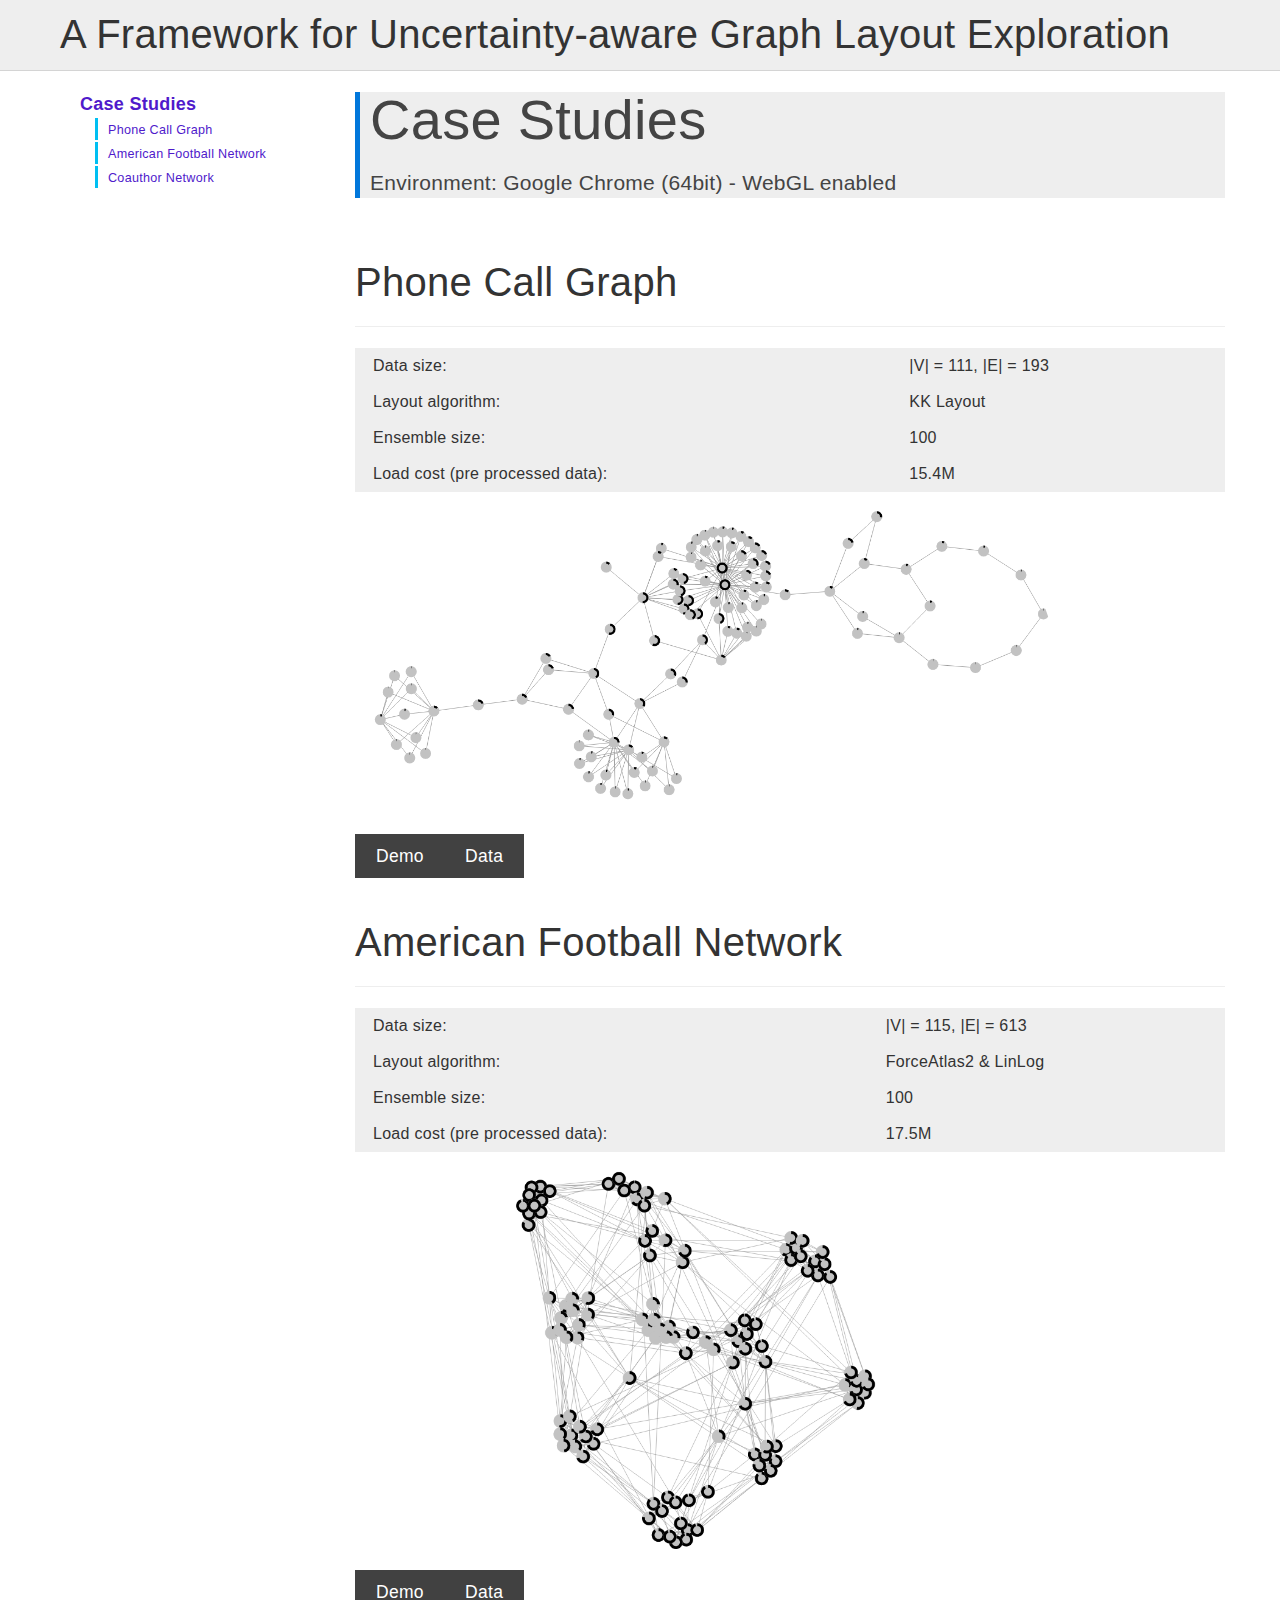
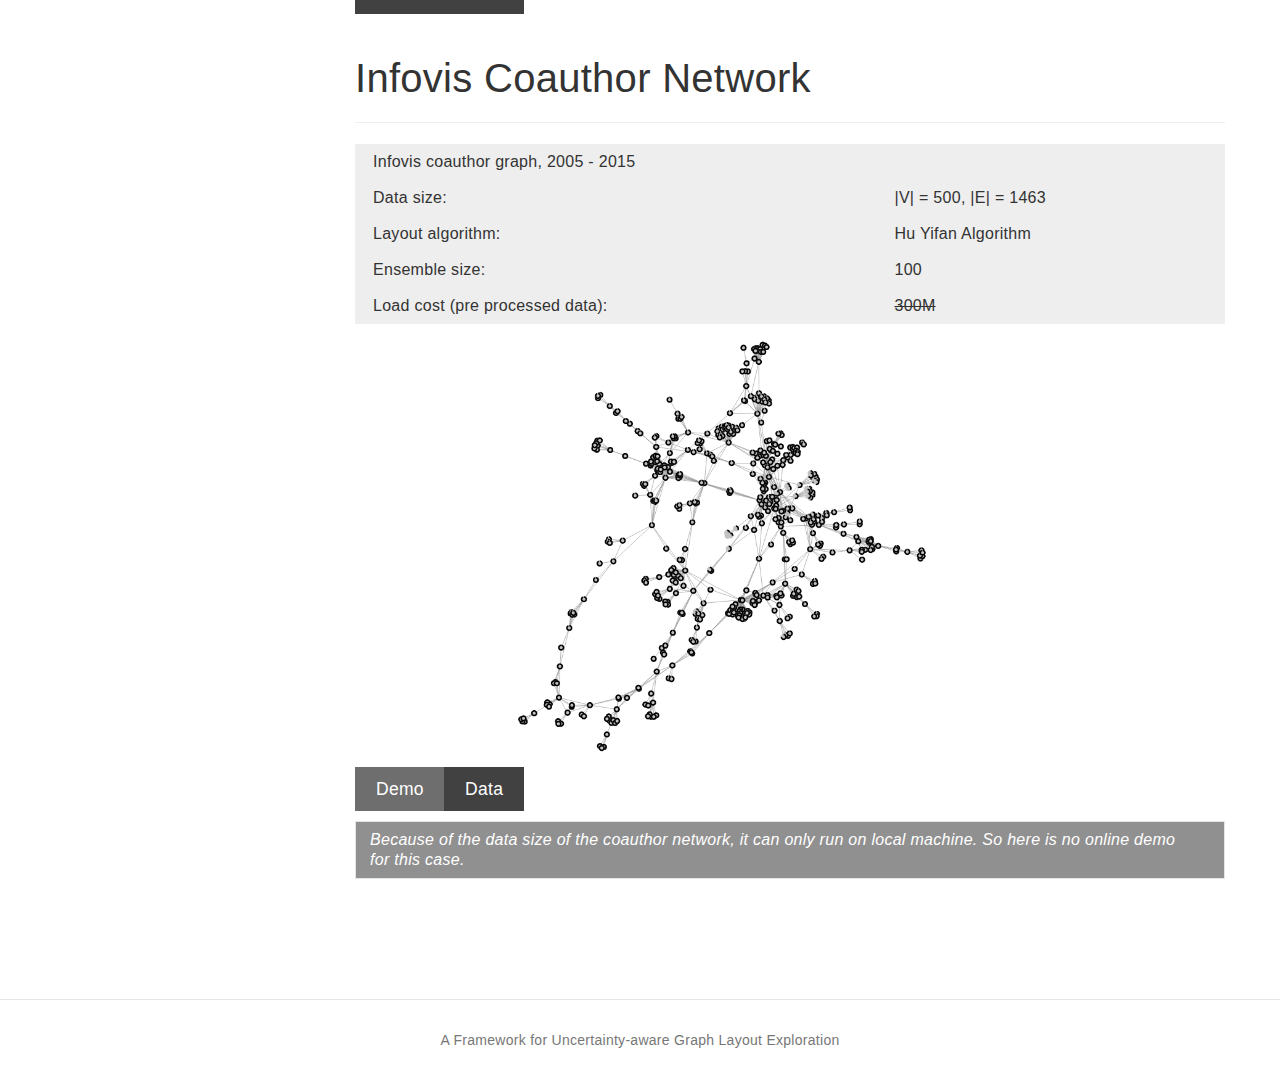
==== commit aeda9de4: "coauthor data added; parameter tuned" ====
--- a/index.html
+++ b/index.html
@@ -44,6 +44,11 @@
                                         American Football Network
                                     </a>
                                 </li>
+                                <li class="">
+                                    <a href="#CoauthorGraph">
+                                        Coauthor Network
+                                    </a>
+                                </li>
                             </ul>
                         </li>
                     </ul>
@@ -172,6 +177,71 @@
                             </a>
                         </div>
                     </div>
+                    <div class="bs-docs-section">
+                        <div>
+                            <h1 id="CoauthorGraph">
+                                Infovis Coauthor Network
+                            </h1>
+                        </div>
+                        <hr />
+                        <div style="background-color: #eee; font-size: 16px;">
+                            <table class="table" style="border: 0; margin: 10px;">
+                                <tbody>
+                                    <tr>
+                                        <td colspan="2">
+                                            Infovis coauthor graph, 2005 - 2015
+                                        </td>
+                                    </tr>
+                                    <tr>
+                                        <td>
+                                            Data size:
+                                        </td>
+                                        <td>
+                                            |V| = 500, |E| = 1463
+                                        </td>
+                                    </tr>
+                                    <tr>
+                                        <td>
+                                            Layout algorithm:
+                                        </td>
+                                        <td>
+                                            Hu Yifan Algorithm
+                                        </td>
+                                    </tr>
+                                    <tr>
+                                        <td>
+                                            Ensemble size:
+                                        </td>
+                                        <td>
+                                            100
+                                        </td>
+                                    </tr>
+                                    <tr>
+                                        <td>
+                                            Load cost (pre processed data):
+                                        </td>
+                                        <td>
+                                            <del>300M</del>
+                                        </td>
+                                    </tr>
+                                </tbody>
+                            </table>
+                        </div>
+                        <div class="offset1" style="margin-top:10px">
+                            <img src="./imgs/coauthor-thumb.png" class="image-polaroid" style="width: 450px" alt="American football network data thumbnail" />
+                        </div>
+                        <div class="btn-group" style="margin-top: 10px">
+                            <div class="btn btn-inverse btn-large"  disabled>
+                                Demo
+                            </div>
+                            <a class="btn btn-inverse btn-large" href="./data/output/coauthor.json">
+                                Data
+                            </a>
+                        </div>
+                        <div class="alert alert-info" style="margin-top: 10px; background-color: #909090; border-color: #e5e5e5; font-size: 16px">
+                            <em> Because of the data size of the coauthor network, it can only run on local machine. So here is no online demo for this case. </em>
+                        </div>
+                    </div>
                 </div>
             </div>
         </div>
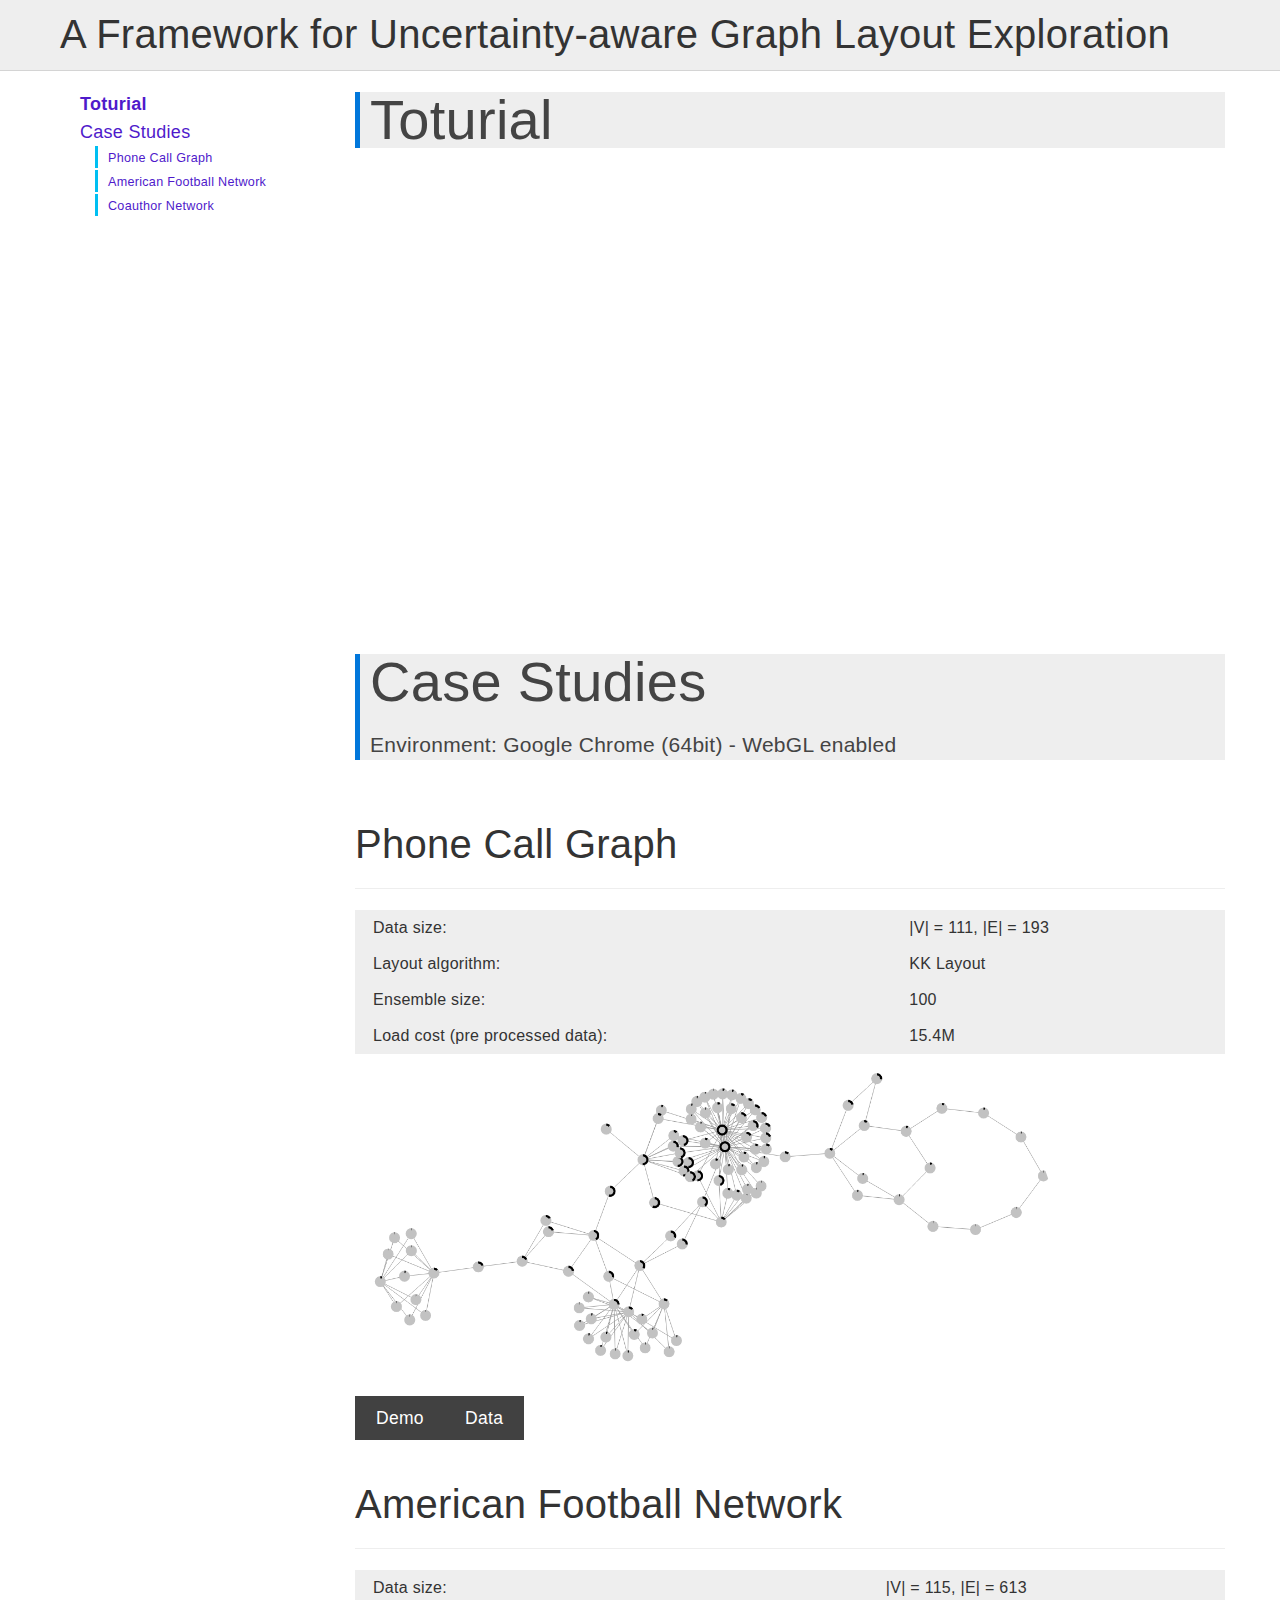
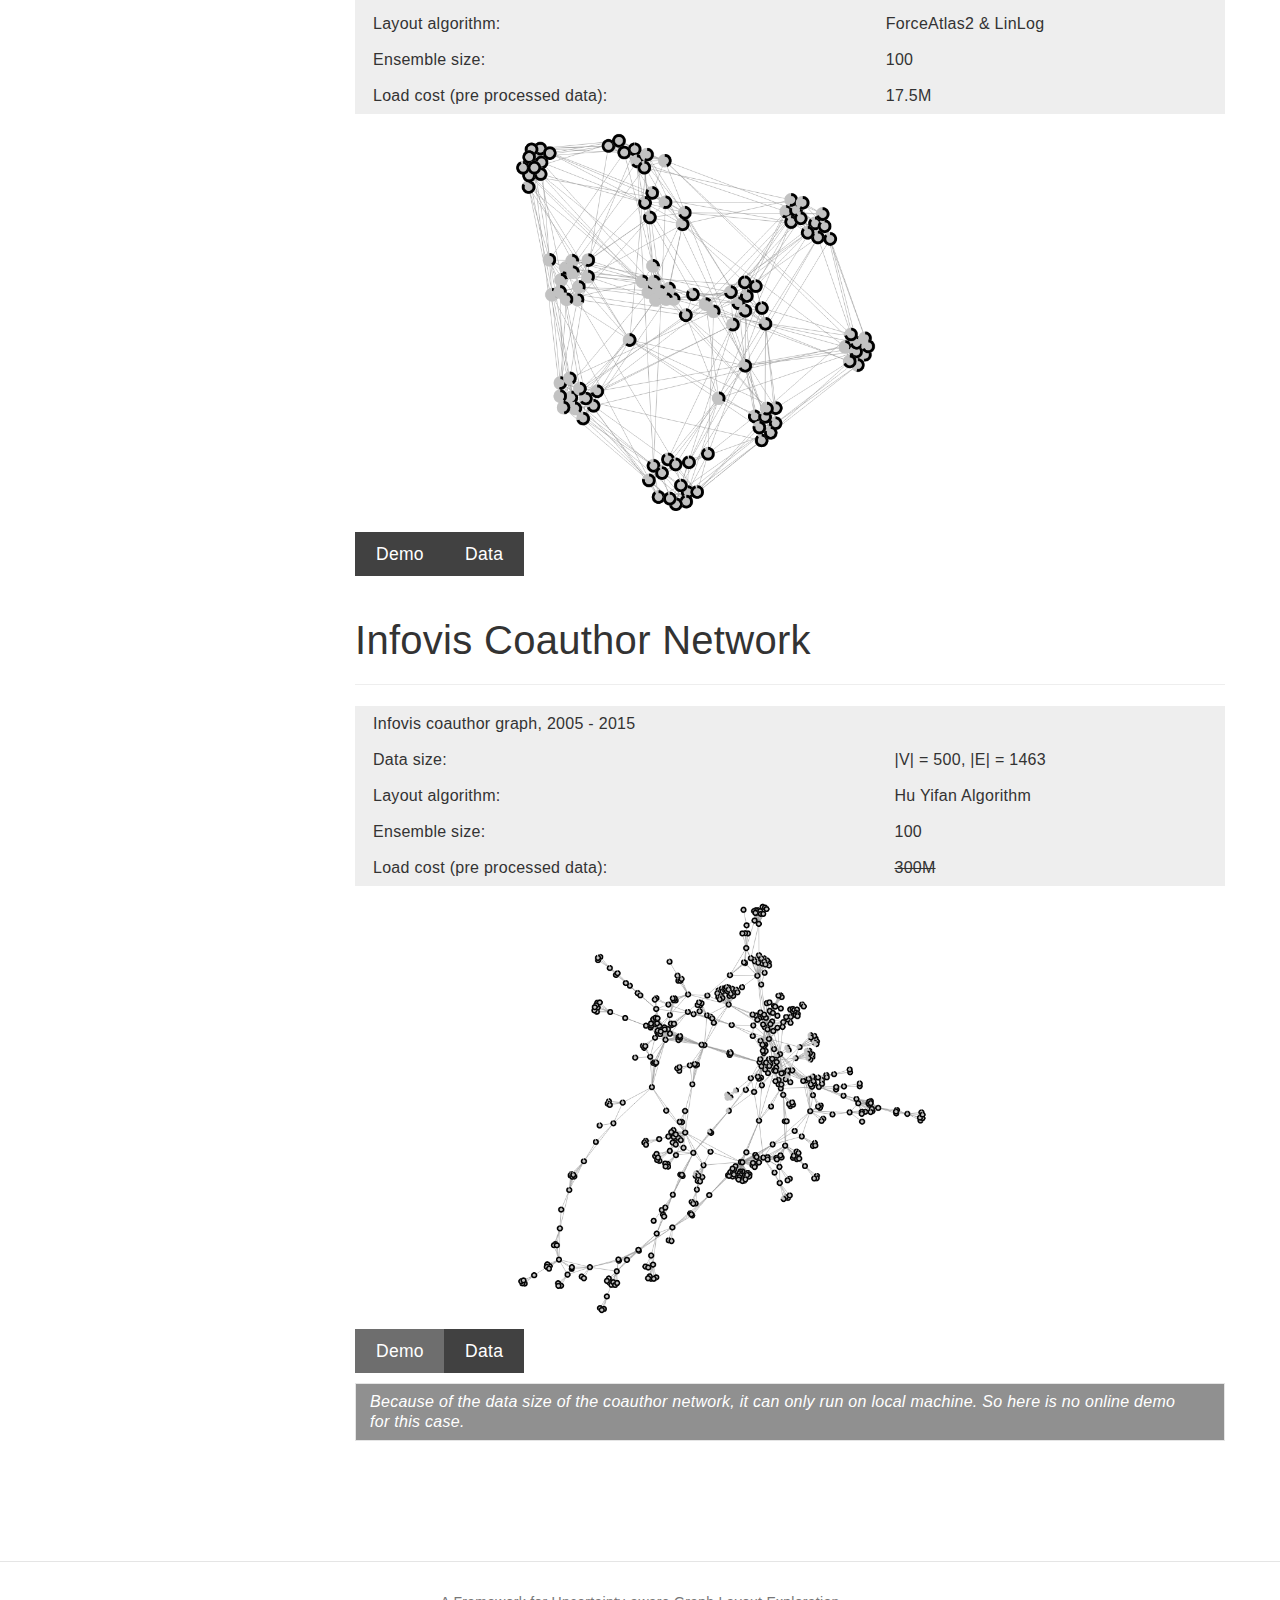
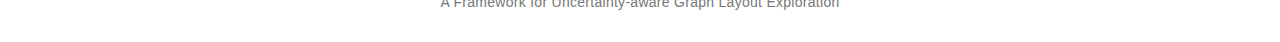
==== commit e4cf7f49: "video added" ====
--- a/index.html
+++ b/index.html
@@ -1,59 +1,76 @@
 <!DOCTYPE html>
 <html lang="en">
-    
-    <head>
-        <meta charset="UTF-8">
-        <title>
-            Layout Ensemble
-        </title>
-        <link rel="stylesheet" href="./style/bootmetro/min/bootmetro.min.css" type="text/css" />
-        <link rel="stylesheet" href="./style/bootmetro/min/bootmetro-ui-light.min.css" type="text/css" />
-        <link rel="stylesheet" href="./style/bootmetro/min/bootmetro-responsive.min.css" type="text/css" />
-        <link rel="stylesheet" href="./style/docs.css" type="text/css" />
-        
-	    <script type="text/javascript" src="http://ajax.microsoft.com/ajax/jquery/jquery-2.2.2.min.js"></script>
-        <script src="https://maxcdn.bootstrapcdn.com/bootstrap/3.3.6/js/bootstrap.min.js" integrity="sha384-0mSbJDEHialfmuBBQP6A4Qrprq5OVfW37PRR3j5ELqxss1yVqOtnepnHVP9aJ7xS" crossorigin="anonymous"></script>
-    </head>
-    
-    <body class="bs-docs-docs" data-spy="scroll" data-target="#sidebar" data-offset=50>
-        <div class="navbar metro-navbar navbar-fixed-top">
-            <div class="navbar-inner" style="height: 70px">
-                <div class="container" style="margin-top: 5px">
-                    <h1 style="margin: 5px">
+
+<head>
+    <meta charset="UTF-8">
+    <title>
+        Layout Ensemble
+    </title>
+    <link rel="stylesheet" href="./style/bootmetro/min/bootmetro.min.css" type="text/css" />
+    <link rel="stylesheet" href="./style/bootmetro/min/bootmetro-ui-light.min.css" type="text/css" />
+    <link rel="stylesheet" href="./style/bootmetro/min/bootmetro-responsive.min.css" type="text/css" />
+    <link rel="stylesheet" href="./style/docs.css" type="text/css" />
+
+    <script type="text/javascript" src="http://ajax.microsoft.com/ajax/jquery/jquery-2.2.2.min.js"></script>
+    <script src="https://maxcdn.bootstrapcdn.com/bootstrap/3.3.6/js/bootstrap.min.js" integrity="sha384-0mSbJDEHialfmuBBQP6A4Qrprq5OVfW37PRR3j5ELqxss1yVqOtnepnHVP9aJ7xS"
+    crossorigin="anonymous"></script>
+</head>
+
+<body class="bs-docs-docs" data-spy="scroll" data-target="#sidebar" data-offset=50>
+    <div class="navbar metro-navbar navbar-fixed-top">
+        <div class="navbar-inner" style="height: 70px">
+            <div class="container" style="margin-top: 5px">
+                <h1 style="margin: 5px">
                         A Framework for Uncertainty-aware Graph Layout Exploration
                     </h1>
-                </div>
             </div>
         </div>
-        <div class="container" style="margin-top: 30px">
-            <div class="row">
-                <div class="bs-docs-sidebar span3" id="sidebar">
-                    <ul class="nav metro-nav-list bs-docs-sidenav affix-top">
-                        <li class="active">
-                            <a href="#casestudies">
+    </div>
+    <div class="container" style="margin-top: 30px">
+        <div class="row">
+            <div class="bs-docs-sidebar span3" id="sidebar">
+                <ul class="nav metro-nav-list bs-docs-sidenav affix-top">
+                    <li class="active">
+                        <a href="#tutorial">Toturial</a>
+                    </li>
+                    <li class="">
+                        <a href="#casestudies">
                                 Case Studies
                             </a>
-                            <ul class="nav">
-                                <li class="">
-                                    <a href="#GD96b">
+                        <ul class="nav">
+                            <li class="">
+                                <a href="#GD96b">
                                         Phone Call Graph
                                     </a>
-                                </li>
-                                <li class="">
-                                    <a href="#AmericanFootball">
+                            </li>
+                            <li class="">
+                                <a href="#AmericanFootball">
                                         American Football Network
                                     </a>
-                                </li>
-                                <li class="">
-                                    <a href="#CoauthorGraph">
+                            </li>
+                            <li class="">
+                                <a href="#CoauthorGraph">
                                         Coauthor Network
                                     </a>
-                                </li>
-                            </ul>
-                        </li>
-                    </ul>
+                            </li>
+                        </ul>
+                    </li>
+                </ul>
+            </div>
+            <div class="bs-docs-container span9">
+                <div class="section">
+                    <div class="bs-docs-section-header">
+                        <h1 id="tutorial">
+                            Toturial
+                        </h1>
+                    </div>
+                    <div class="bs-docs-section">
+                        <iframe src="https://player.vimeo.com/video/161766866?title=0&byline=0&portrait=0" 
+                        frameborder="0" width="870" height="446" 
+                        webkitallowfullscreen mozallowfullscreen allowfullscreen></iframe>
+                    </div>
                 </div>
-                <div class="bs-docs-container span9">
+                <div class="section" style="margin-top: 25px">
                     <div class="bs-docs-section-header">
                         <h1 id="casestudies">
                             Case Studies
@@ -166,7 +183,8 @@
                             </table>
                         </div>
                         <div class="offset1" style="margin-top:10px">
-                            <img src="./imgs/football-thumb.png" class="image-polaroid" style="width: 400px" alt="American football network data thumbnail" />
+                            <img src="./imgs/football-thumb.png" class="image-polaroid" style="width: 400px" alt="American football network data thumbnail"
+                            />
                         </div>
                         <div class="btn-group" style="margin-top: 10px">
                             <a class="btn btn-inverse btn-large" href="./AmericanFootball.html">
@@ -228,10 +246,11 @@
                             </table>
                         </div>
                         <div class="offset1" style="margin-top:10px">
-                            <img src="./imgs/coauthor-thumb.png" class="image-polaroid" style="width: 450px" alt="American football network data thumbnail" />
+                            <img src="./imgs/coauthor-thumb.png" class="image-polaroid" style="width: 450px" alt="American football network data thumbnail"
+                            />
                         </div>
                         <div class="btn-group" style="margin-top: 10px">
-                            <div class="btn btn-inverse btn-large"  disabled>
+                            <div class="btn btn-inverse btn-large" disabled>
                                 Demo
                             </div>
                             <a class="btn btn-inverse btn-large" href="./data/output/coauthor.json">
@@ -245,13 +264,14 @@
                 </div>
             </div>
         </div>
-        <footer class="bs-docs-footer">
-            <div class="container">
-                <p>
-                    A Framework for Uncertainty-aware Graph Layout Exploration
-                </p>
-            </div>
-        </footer>
-    </body>
+    </div>
+    <footer class="bs-docs-footer">
+        <div class="container">
+            <p>
+                A Framework for Uncertainty-aware Graph Layout Exploration
+            </p>
+        </div>
+    </footer>
+</body>
 
 </html>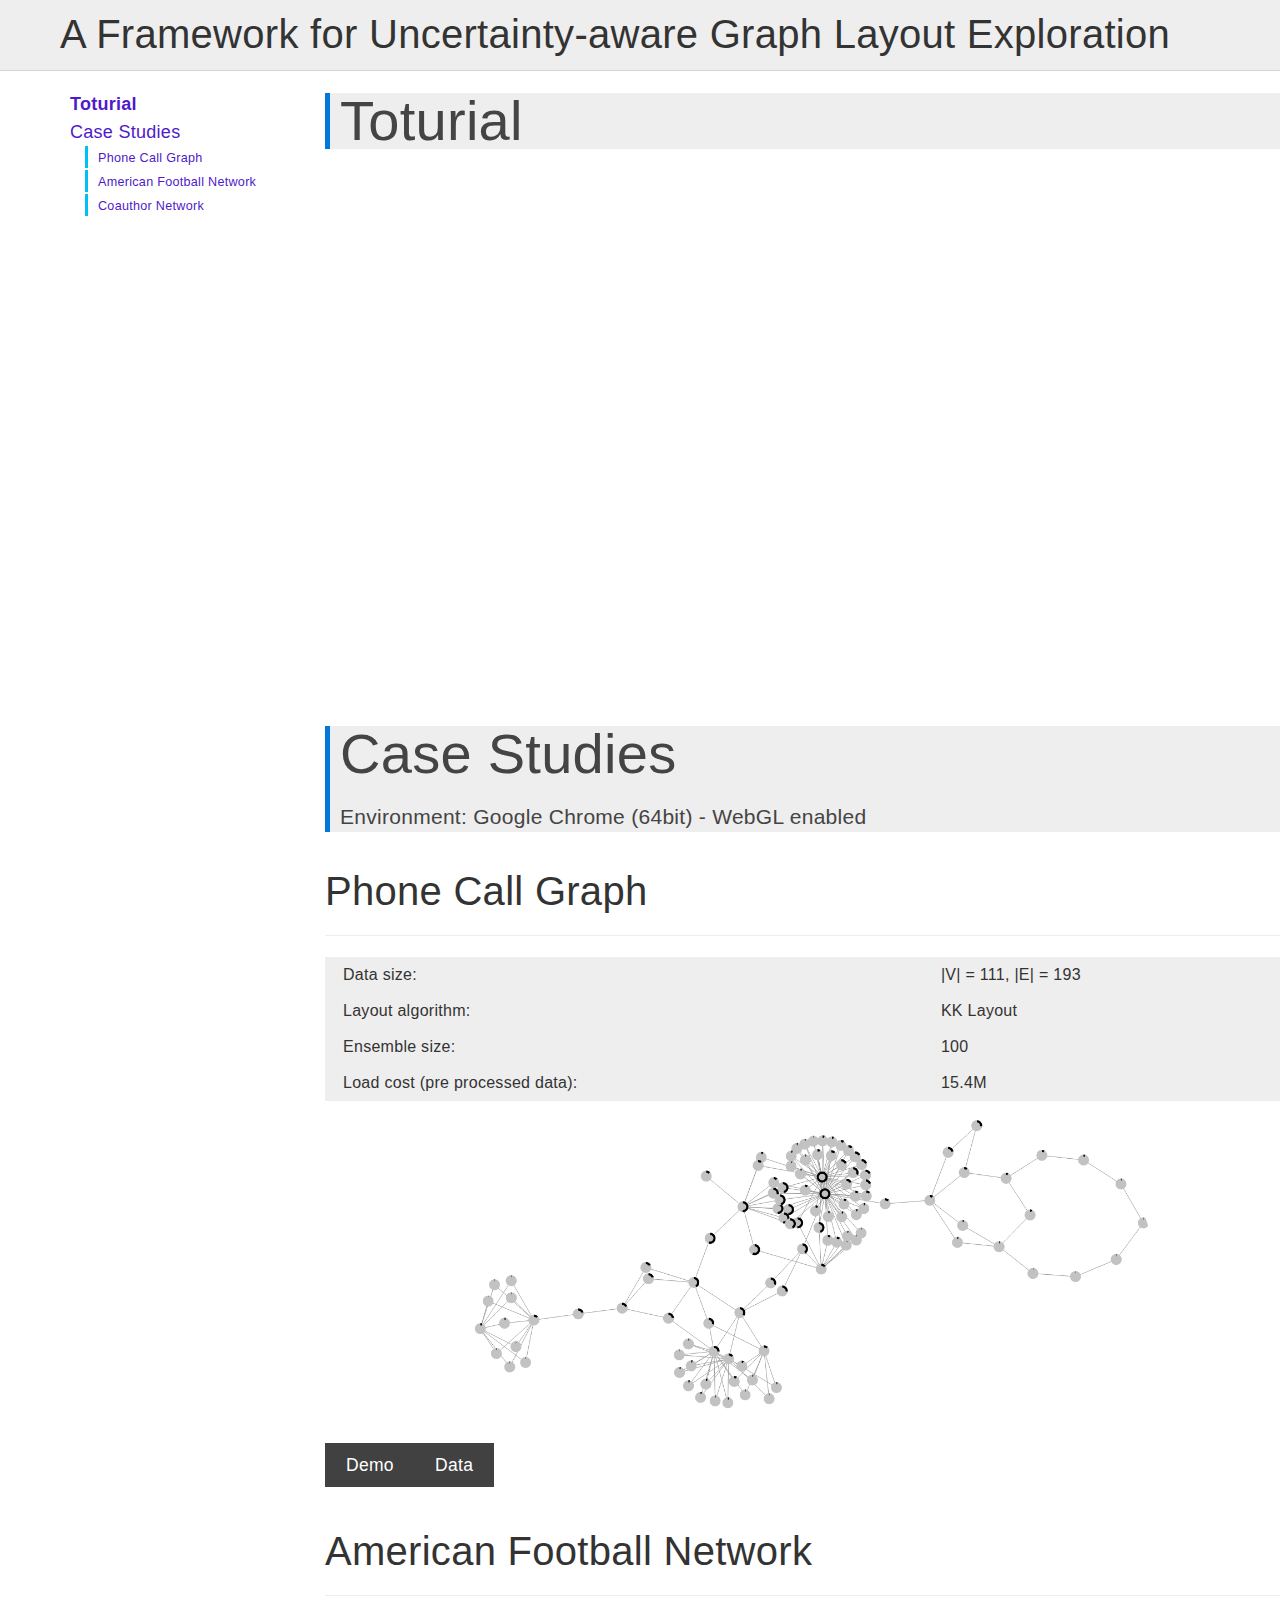
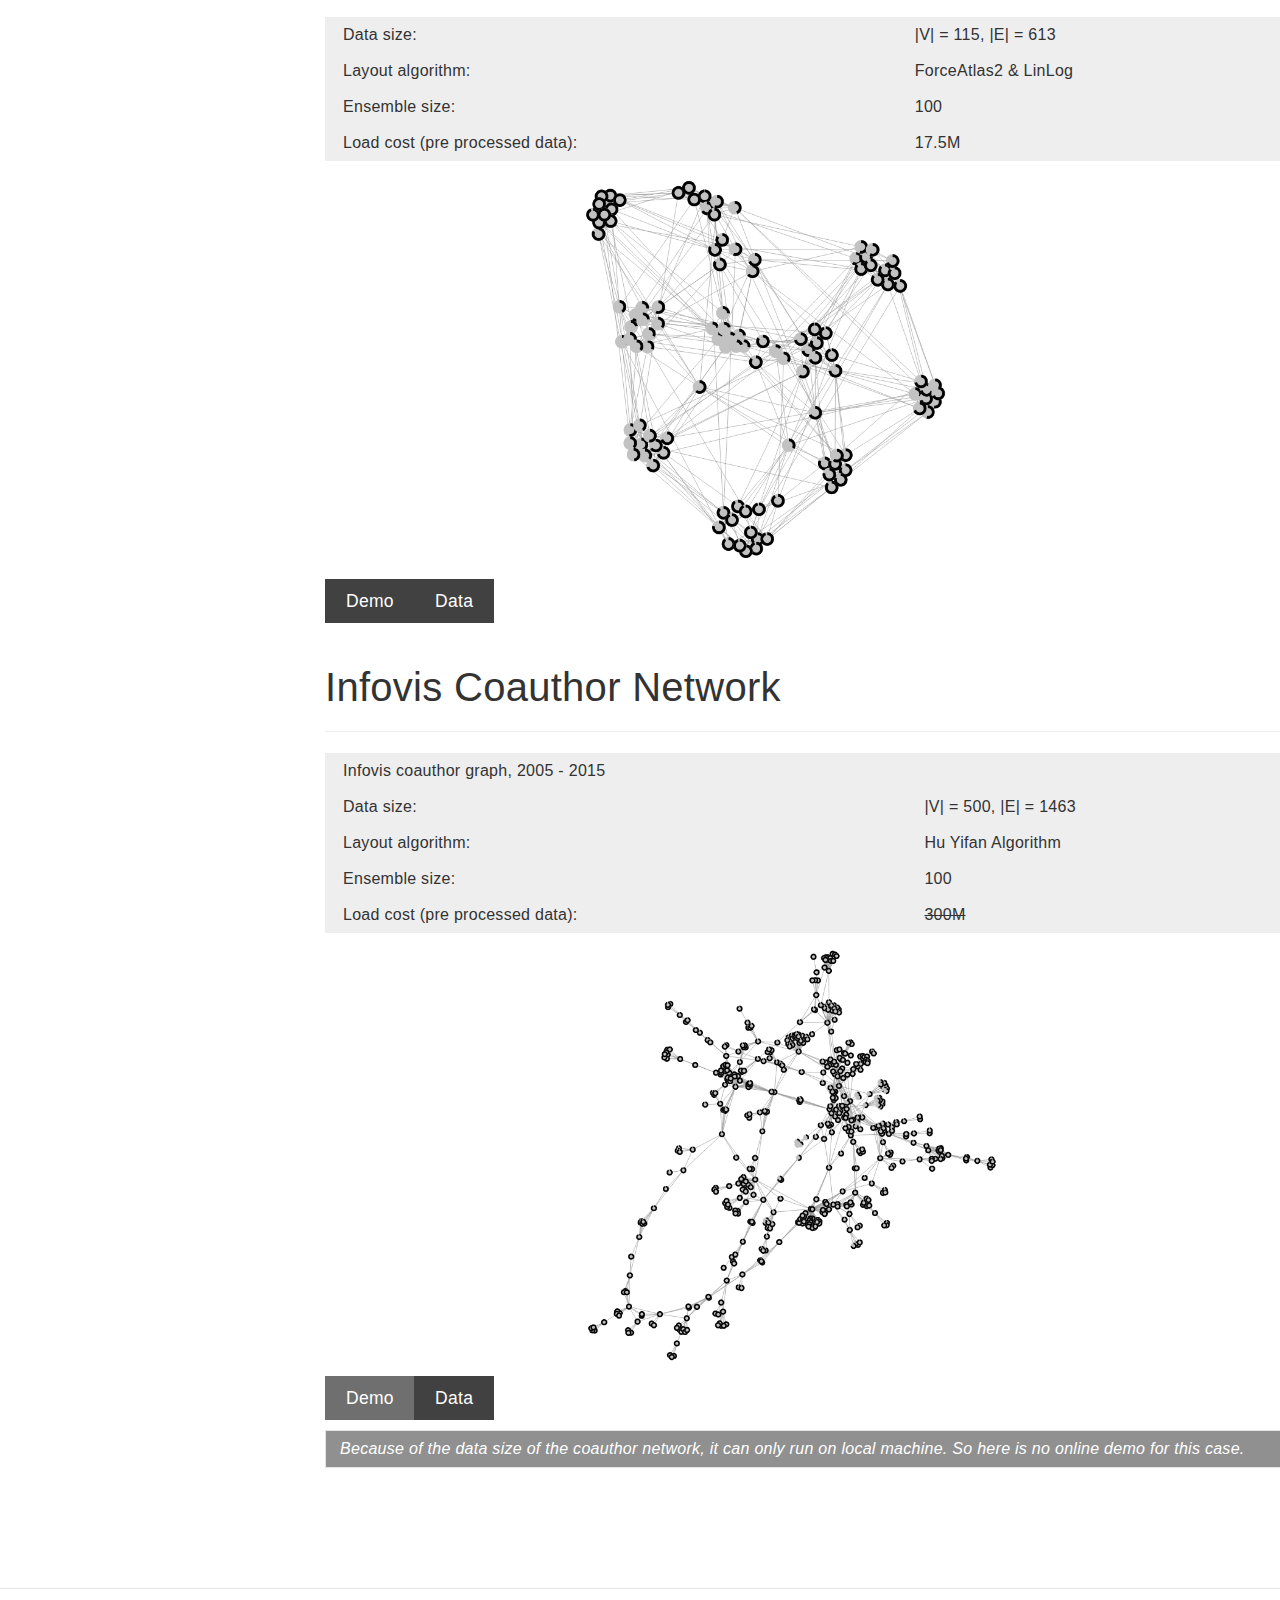
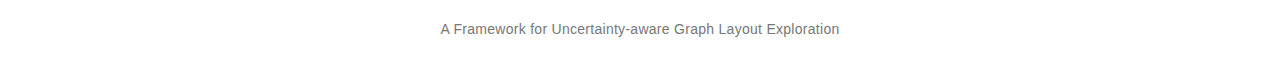
==== commit 6bc3cfd0: "extend right side width" ====
--- a/index.html
+++ b/index.html
@@ -28,7 +28,7 @@
     </div>
     <div class="container" style="margin-top: 30px">
         <div class="row">
-            <div class="bs-docs-sidebar span3" id="sidebar">
+            <div class="bs-docs-sidebar span2" id="sidebar" style="margin-left: 20px">
                 <ul class="nav metro-nav-list bs-docs-sidenav affix-top">
                     <li class="active">
                         <a href="#tutorial">Toturial</a>
@@ -57,16 +57,16 @@
                     </li>
                 </ul>
             </div>
-            <div class="bs-docs-container span9">
+            <div class="bs-docs-container span10" style="margin-left: 300px">
                 <div class="section">
                     <div class="bs-docs-section-header">
                         <h1 id="tutorial">
                             Toturial
                         </h1>
                     </div>
-                    <div class="bs-docs-section">
+                    <div class="bs-docs-section" style="padding-bottom: 20px">
                         <iframe src="https://player.vimeo.com/video/161766866?title=0&byline=0&portrait=0" 
-                        frameborder="0" width="870" height="446" 
+                        frameborder="0" width="970" height="497" 
                         webkitallowfullscreen mozallowfullscreen allowfullscreen></iframe>
                     </div>
                 </div>
@@ -80,7 +80,7 @@
                             Environment: Google Chrome (64bit) - WebGL enabled
                         </p>
                     </div>
-                    <div class="bs-docs-section">
+                    <div class="bs-docs-section" style="padding-top: 5px">
                         <div>
                             <h1 id="GD96b">
                                 Phone Call Graph
@@ -125,7 +125,7 @@
                                 </tbody>
                             </table>
                         </div>
-                        <div class="" style="margin-top: 10px">
+                        <div class="offset1" style="margin-top: 10px">
                             <img src="./imgs/phonecall-thumb.png" class="img-circle" style="width:700px" alt="Phone call graph data thumbnail" />
                         </div>
                         <div class="btn-group" style="margin-top: 10px">
@@ -182,7 +182,7 @@
                                 </tbody>
                             </table>
                         </div>
-                        <div class="offset1" style="margin-top:10px">
+                        <div class="offset2" style="margin-top:10px">
                             <img src="./imgs/football-thumb.png" class="image-polaroid" style="width: 400px" alt="American football network data thumbnail"
                             />
                         </div>
@@ -245,7 +245,7 @@
                                 </tbody>
                             </table>
                         </div>
-                        <div class="offset1" style="margin-top:10px">
+                        <div class="offset2" style="margin-top:10px">
                             <img src="./imgs/coauthor-thumb.png" class="image-polaroid" style="width: 450px" alt="American football network data thumbnail"
                             />
                         </div>
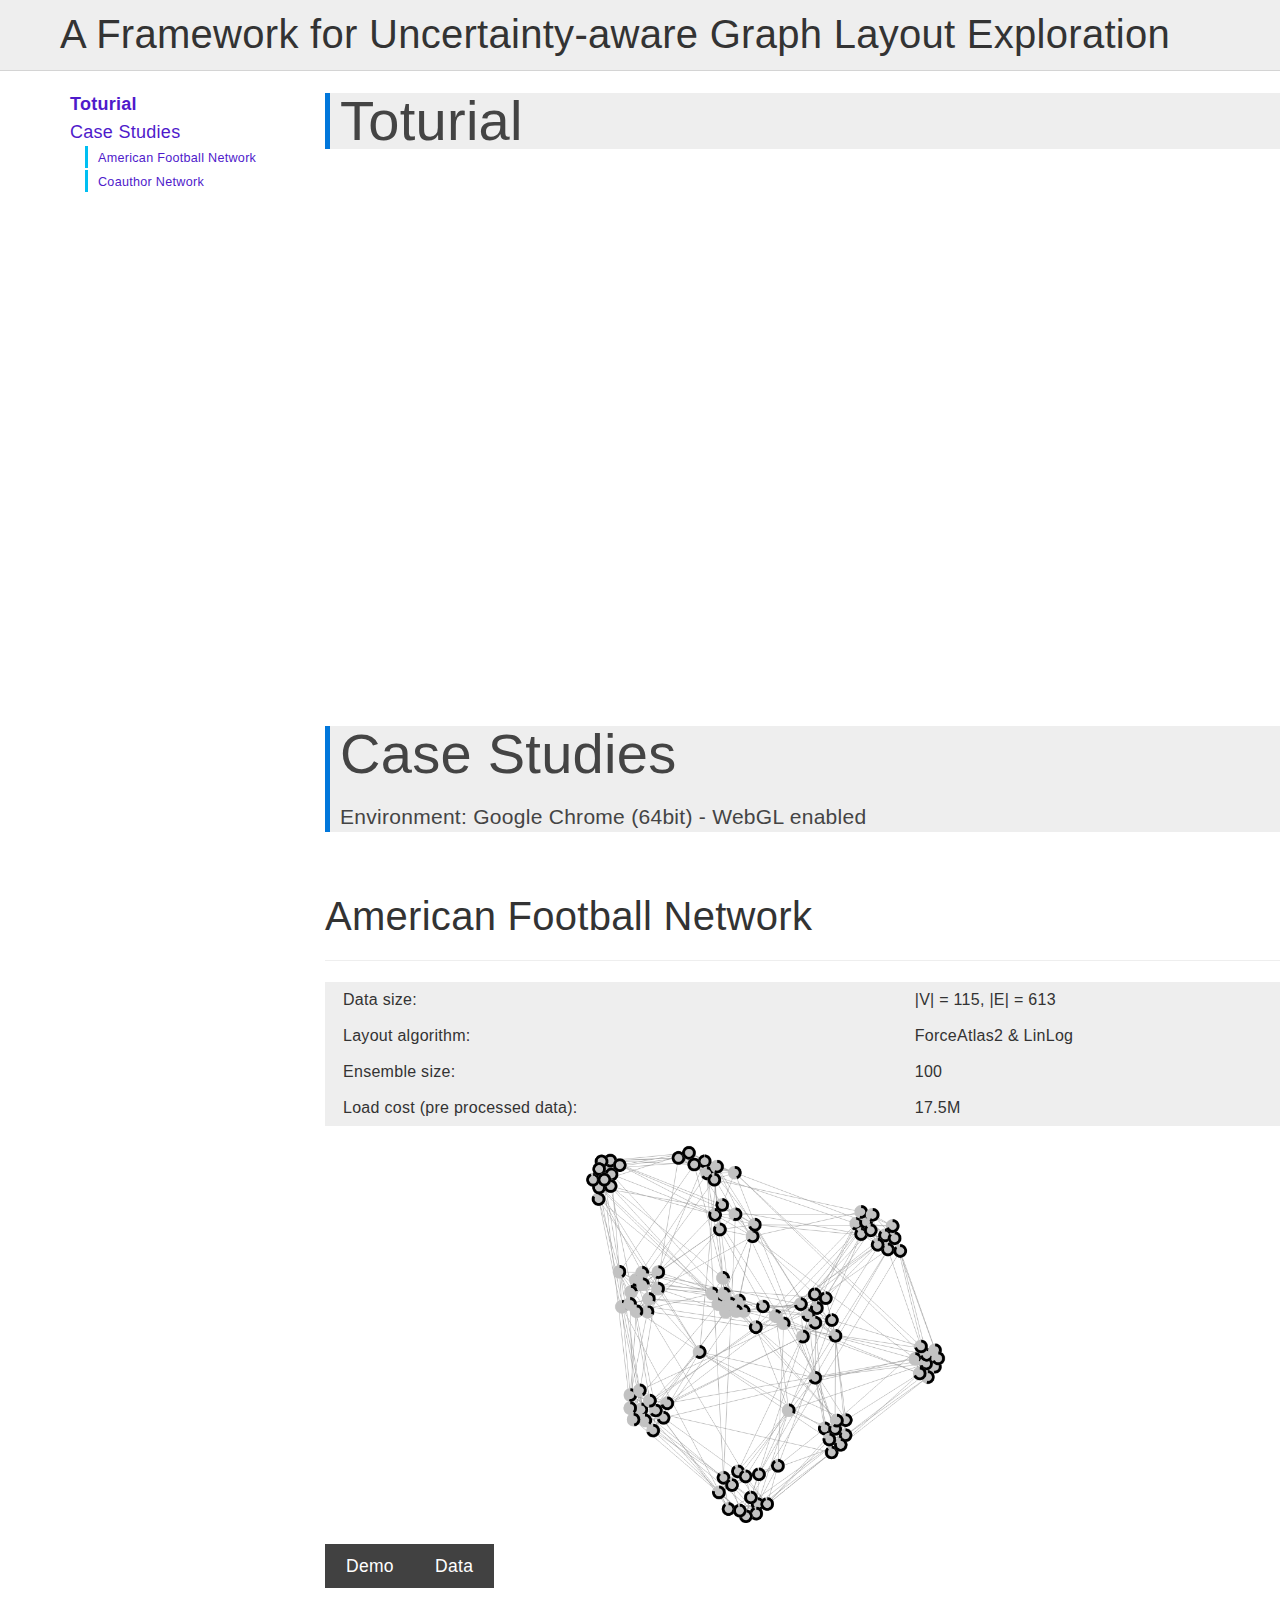
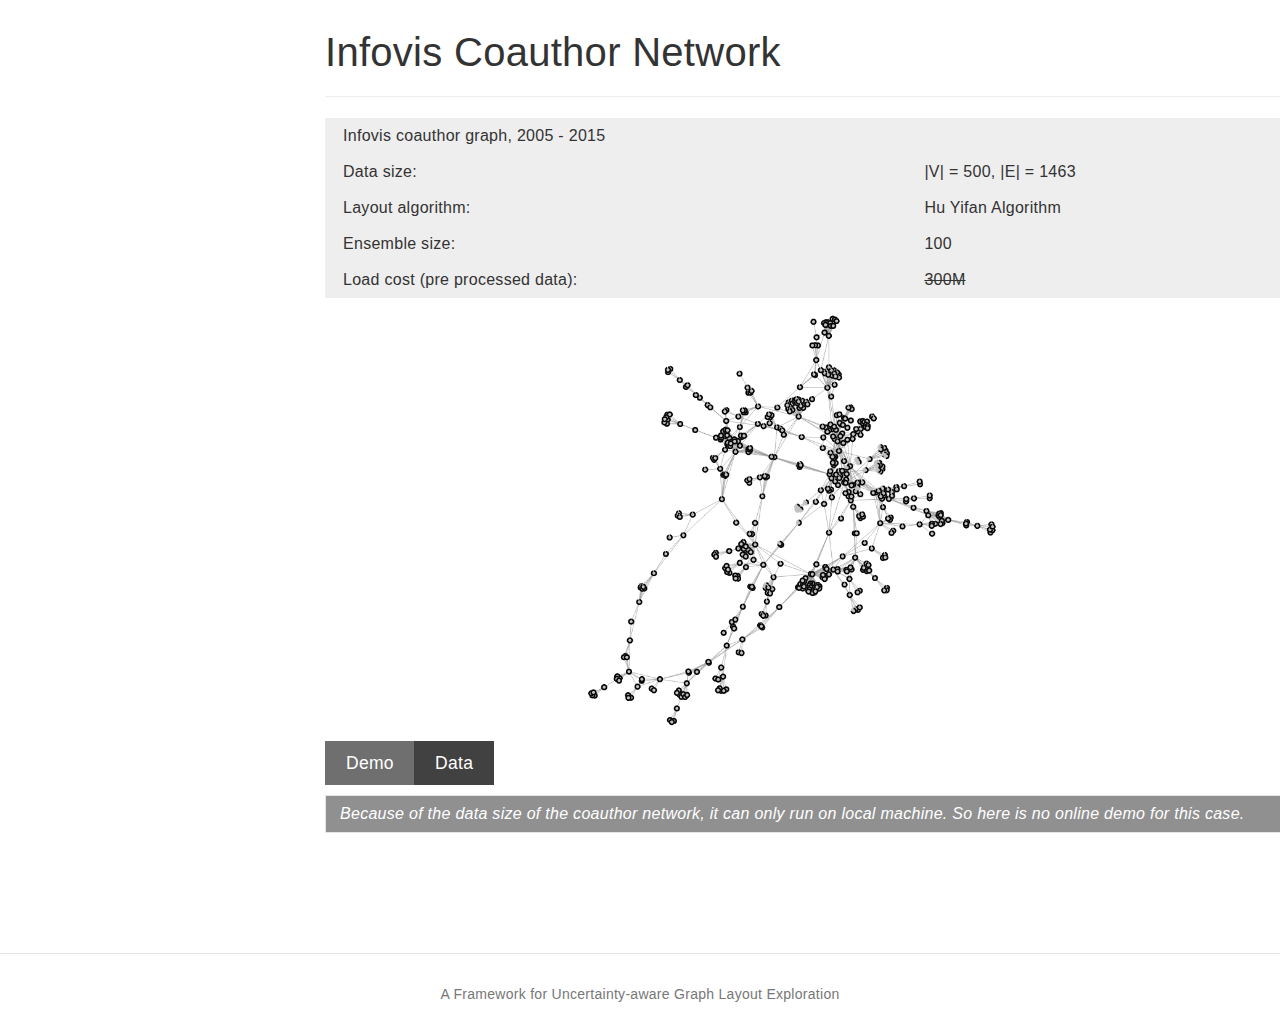
==== commit ea608f25: "remove GD96b demo" ====
--- a/index.html
+++ b/index.html
@@ -38,11 +38,11 @@
                                 Case Studies
                             </a>
                         <ul class="nav">
-                            <li class="">
+                            <!--<li class="">
                                 <a href="#GD96b">
                                         Phone Call Graph
                                     </a>
-                            </li>
+                            </li>-->
                             <li class="">
                                 <a href="#AmericanFootball">
                                         American Football Network
@@ -80,7 +80,7 @@
                             Environment: Google Chrome (64bit) - WebGL enabled
                         </p>
                     </div>
-                    <div class="bs-docs-section" style="padding-top: 5px">
+                    <!--<div class="bs-docs-section" style="padding-top: 5px">
                         <div>
                             <h1 id="GD96b">
                                 Phone Call Graph
@@ -136,7 +136,7 @@
                                 Data
                             </a>
                         </div>
-                    </div>
+                    </div>-->
                     <div class="bs-docs-section">
                         <div>
                             <h1 id="AmericanFootball">
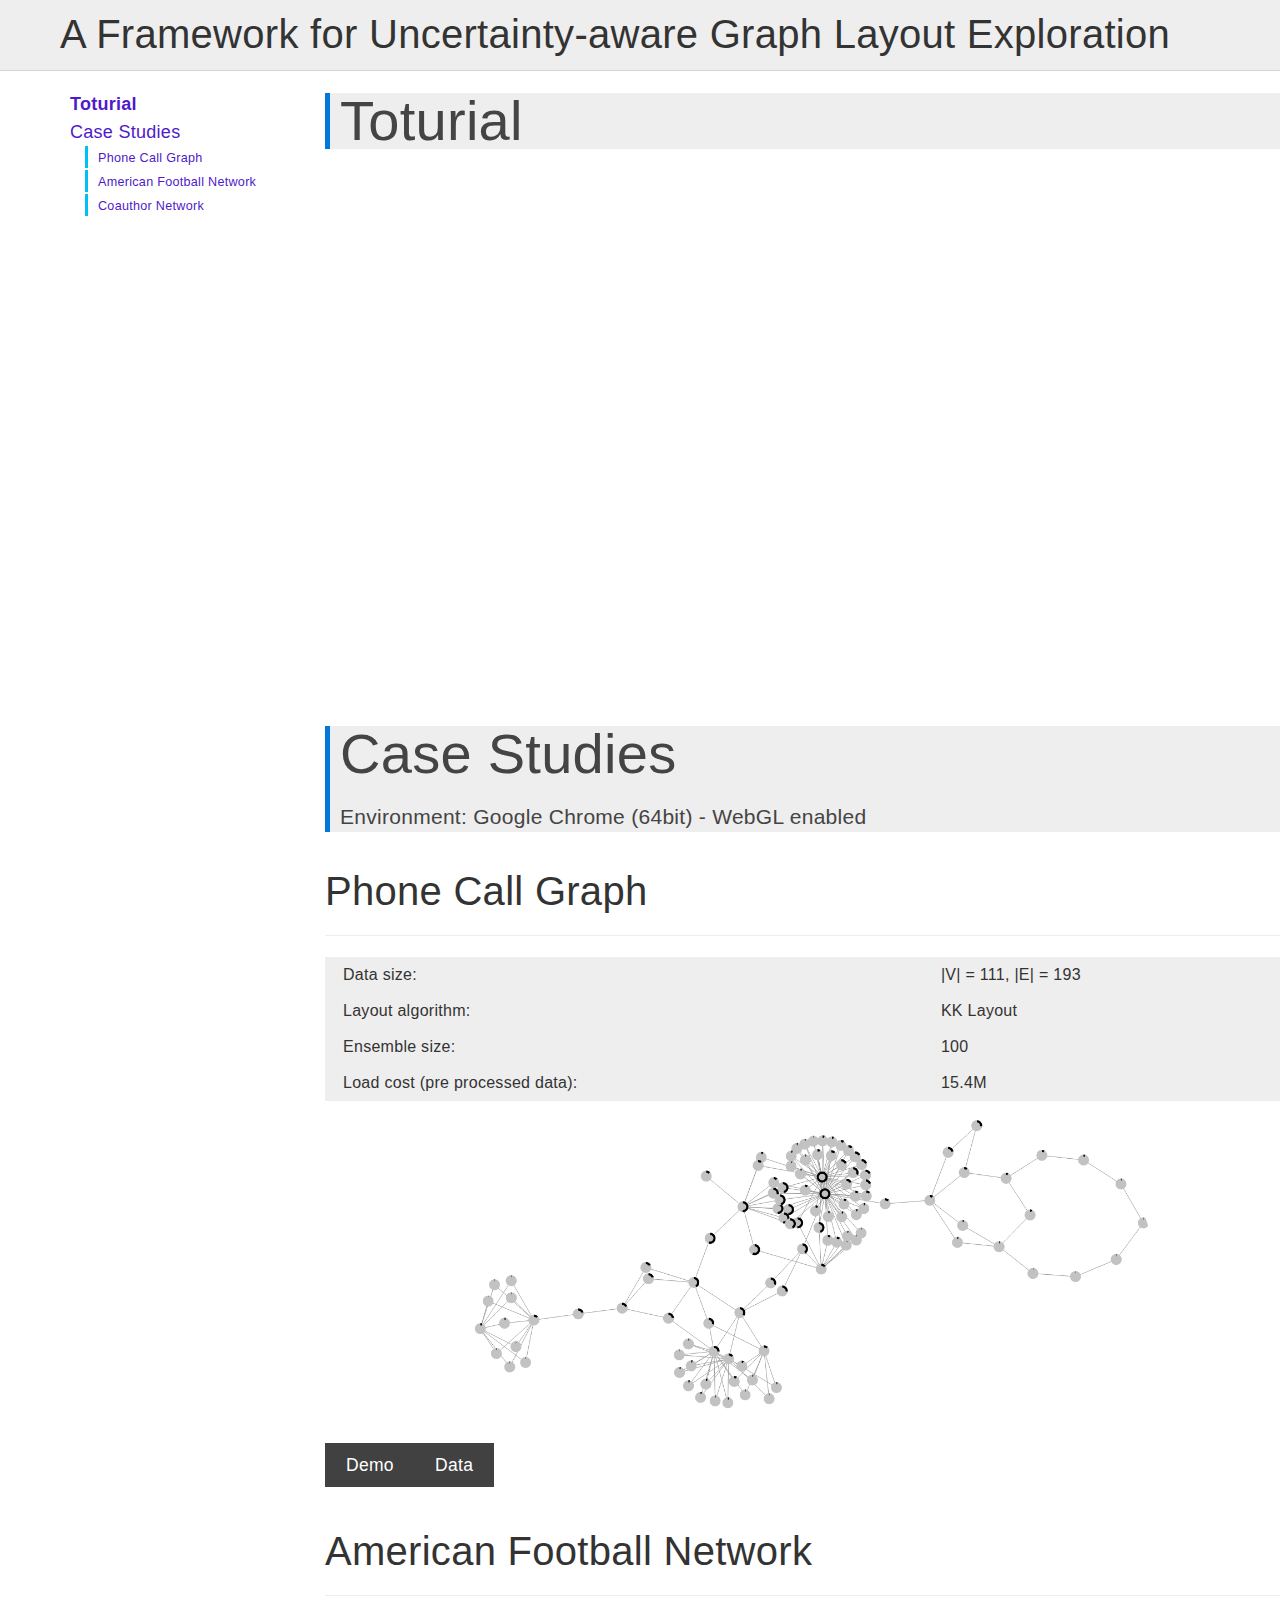
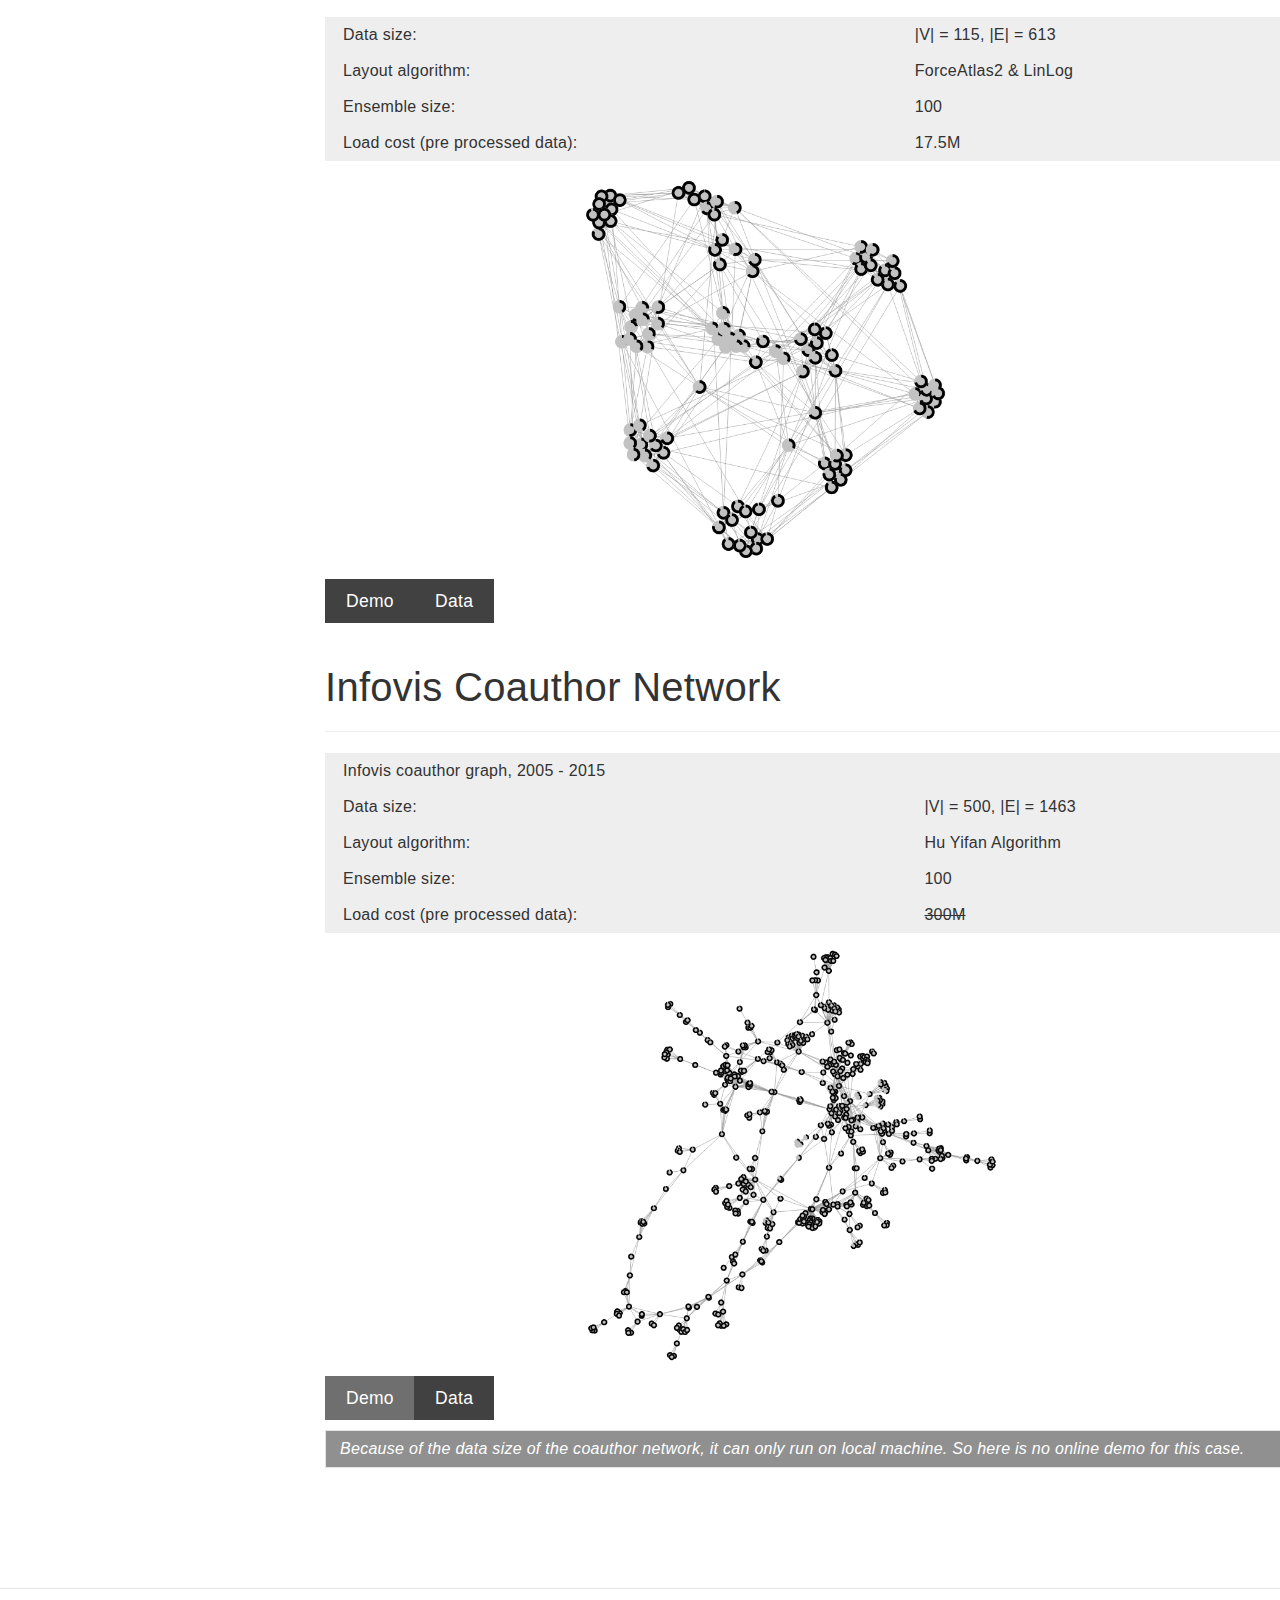
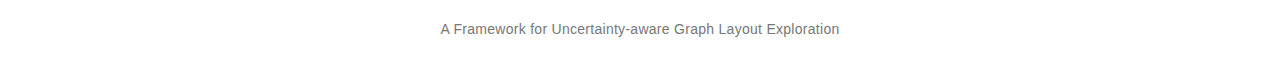
==== commit 8bcc06c5: "restore gd96b" ====
--- a/index.html
+++ b/index.html
@@ -38,11 +38,11 @@
                                 Case Studies
                             </a>
                         <ul class="nav">
-                            <!--<li class="">
+                            <li class="">
                                 <a href="#GD96b">
                                         Phone Call Graph
                                     </a>
-                            </li>-->
+                            </li>
                             <li class="">
                                 <a href="#AmericanFootball">
                                         American Football Network
@@ -80,7 +80,7 @@
                             Environment: Google Chrome (64bit) - WebGL enabled
                         </p>
                     </div>
-                    <!--<div class="bs-docs-section" style="padding-top: 5px">
+                    <div class="bs-docs-section" style="padding-top: 5px">
                         <div>
                             <h1 id="GD96b">
                                 Phone Call Graph
@@ -136,7 +136,7 @@
                                 Data
                             </a>
                         </div>
-                    </div>-->
+                    </div>
                     <div class="bs-docs-section">
                         <div>
                             <h1 id="AmericanFootball">
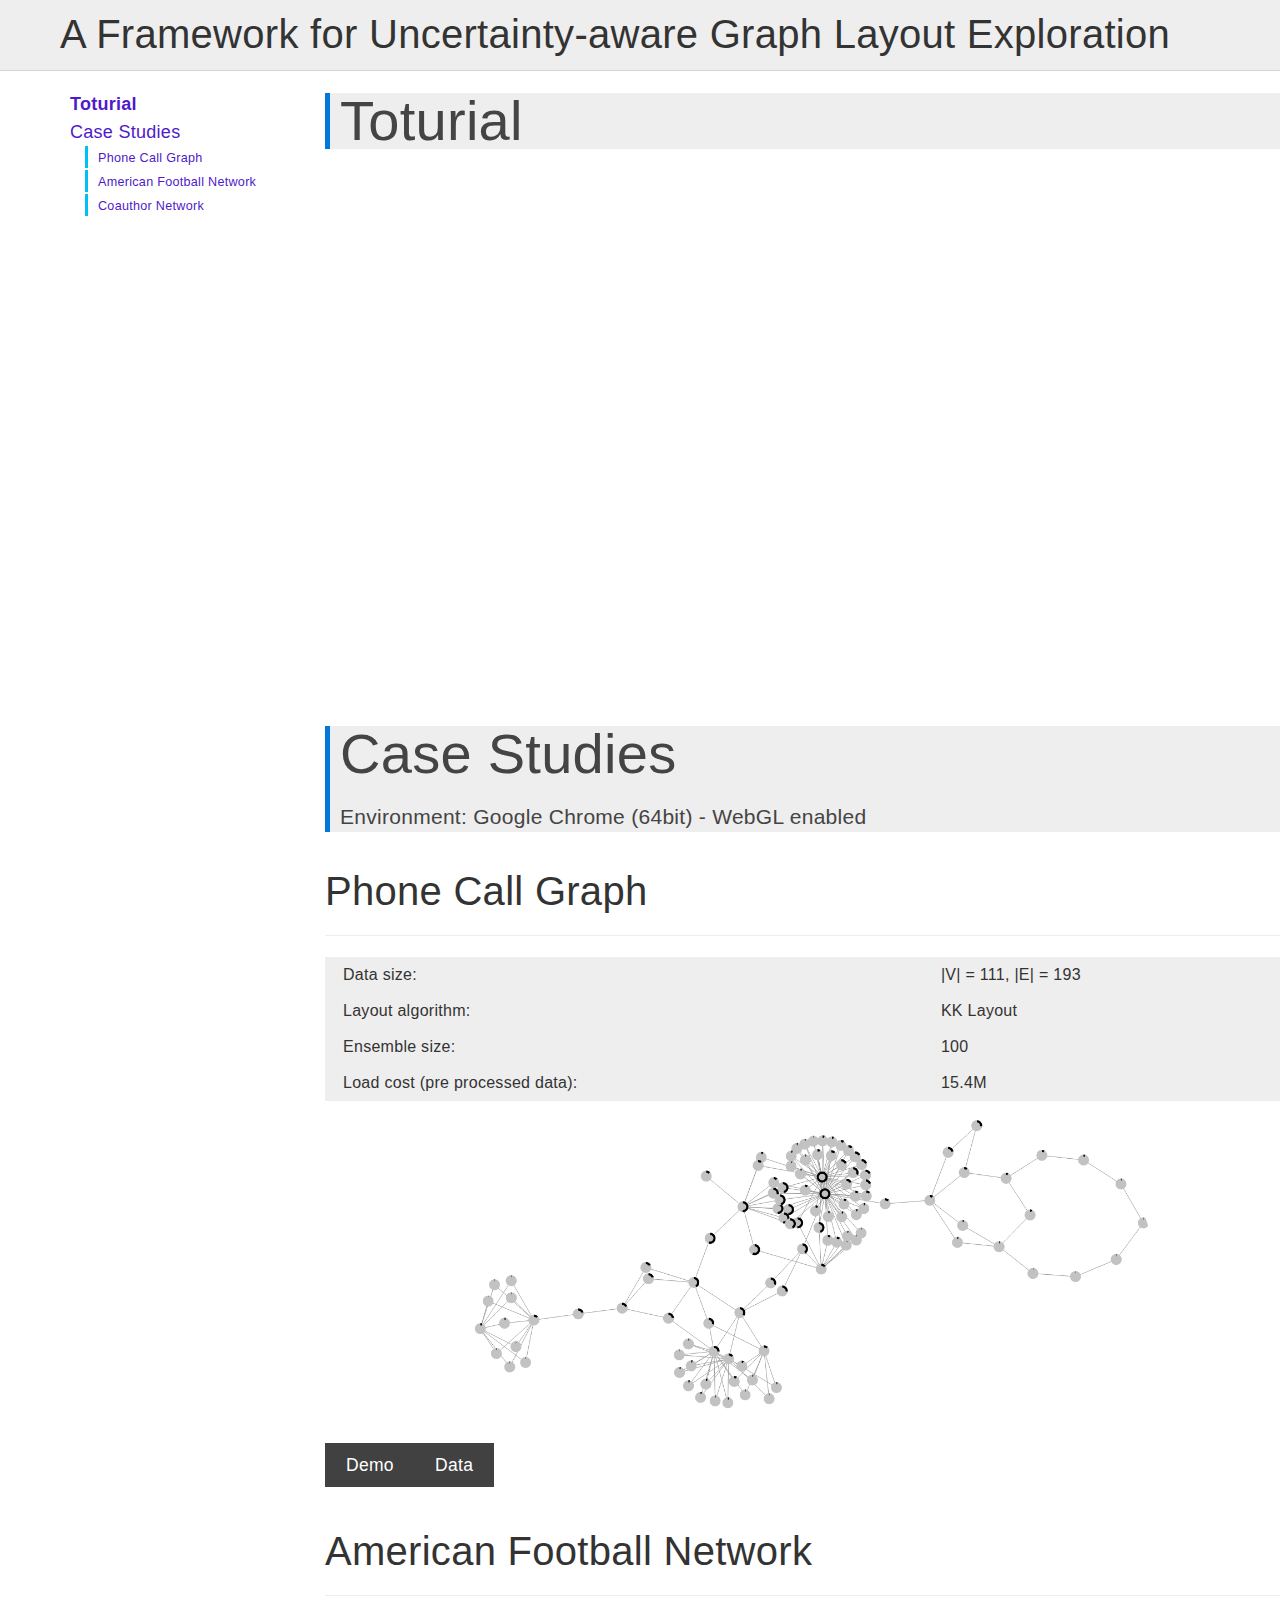
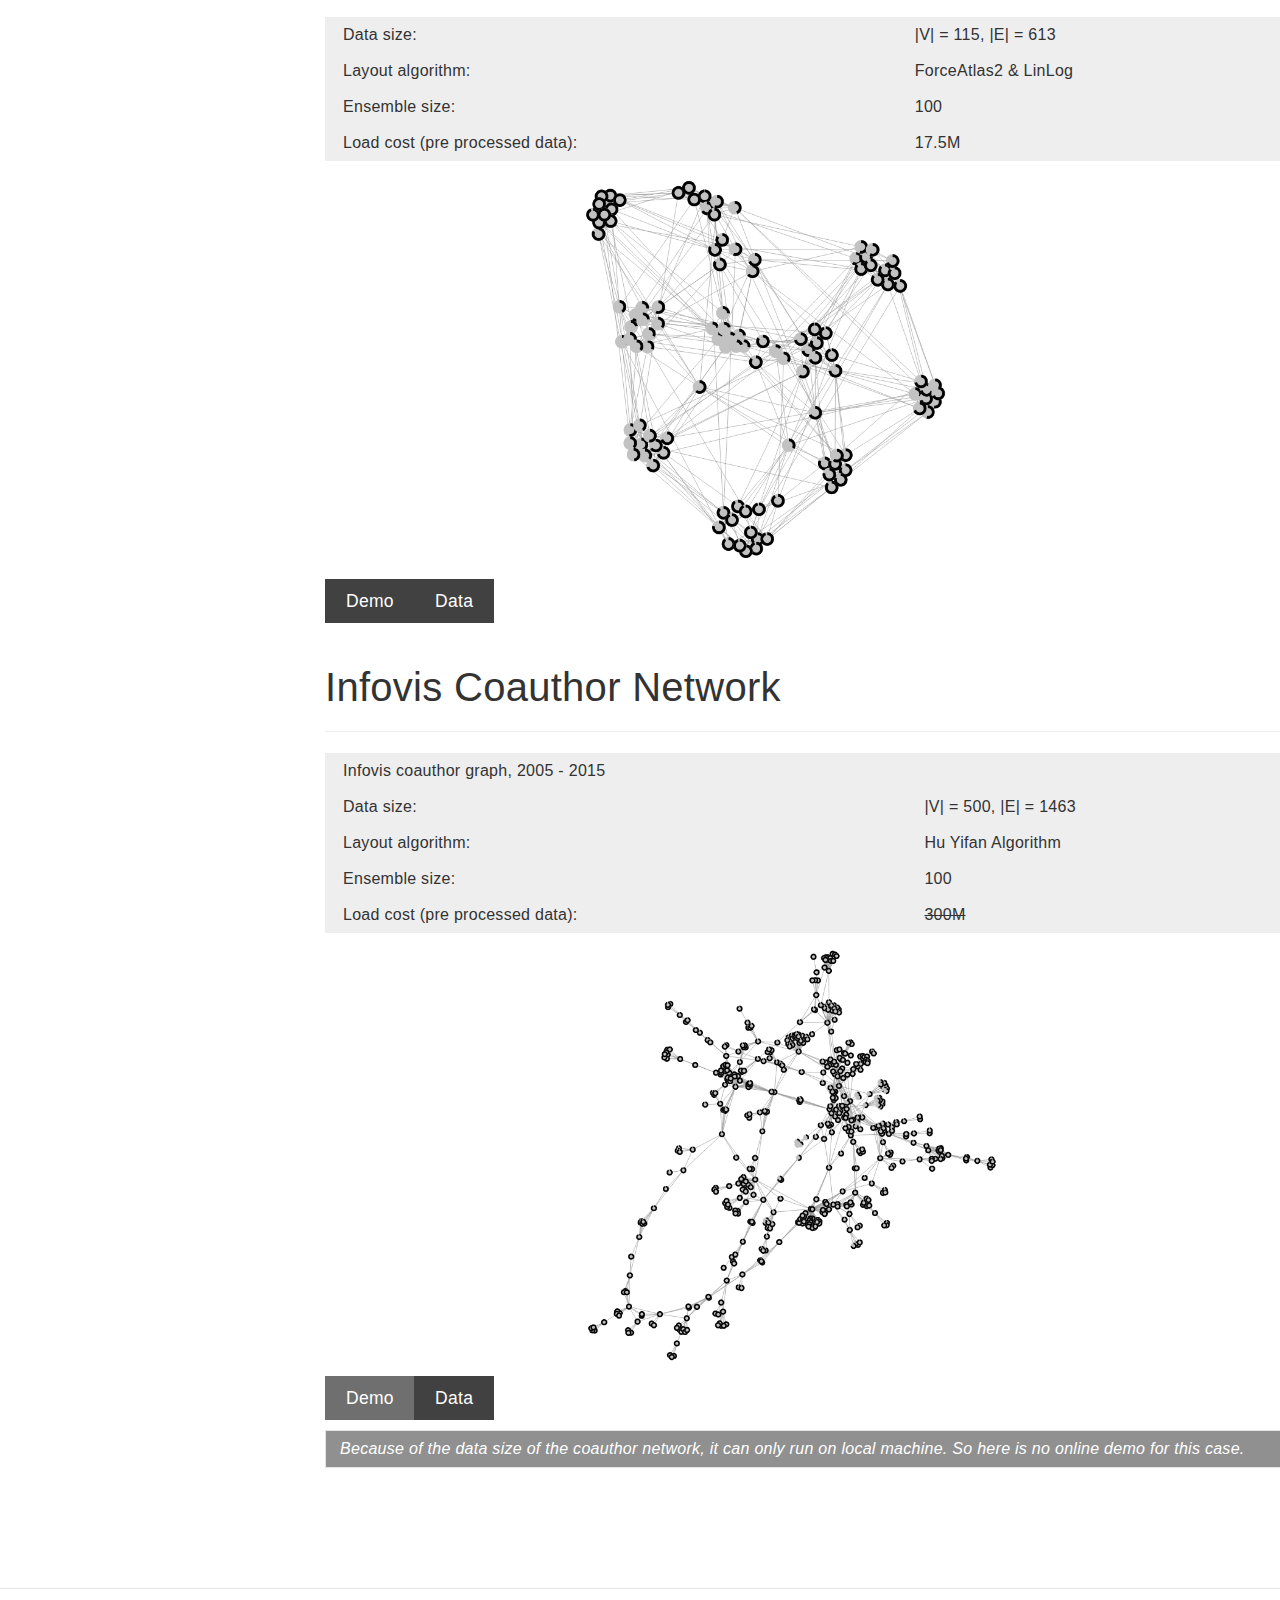
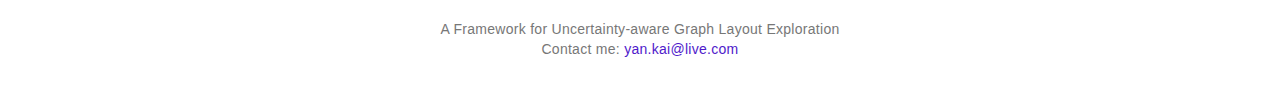
==== commit 0a8e7df3: "contact info" ====
--- a/index.html
+++ b/index.html
@@ -12,8 +12,7 @@
     <link rel="stylesheet" href="./style/docs.css" type="text/css" />
 
     <script type="text/javascript" src="http://ajax.microsoft.com/ajax/jquery/jquery-2.2.2.min.js"></script>
-    <script src="https://maxcdn.bootstrapcdn.com/bootstrap/3.3.6/js/bootstrap.min.js" integrity="sha384-0mSbJDEHialfmuBBQP6A4Qrprq5OVfW37PRR3j5ELqxss1yVqOtnepnHVP9aJ7xS"
-    crossorigin="anonymous"></script>
+    <script src="https://maxcdn.bootstrapcdn.com/bootstrap/3.3.6/js/bootstrap.min.js" integrity="sha384-0mSbJDEHialfmuBBQP6A4Qrprq5OVfW37PRR3j5ELqxss1yVqOtnepnHVP9aJ7xS" crossorigin="anonymous"></script>
 </head>
 
 <body class="bs-docs-docs" data-spy="scroll" data-target="#sidebar" data-offset=50>
@@ -21,8 +20,8 @@
         <div class="navbar-inner" style="height: 70px">
             <div class="container" style="margin-top: 5px">
                 <h1 style="margin: 5px">
-                        A Framework for Uncertainty-aware Graph Layout Exploration
-                    </h1>
+                    A Framework for Uncertainty-aware Graph Layout Exploration
+                </h1>
             </div>
         </div>
     </div>
@@ -65,9 +64,7 @@
                         </h1>
                     </div>
                     <div class="bs-docs-section" style="padding-bottom: 20px">
-                        <iframe src="https://player.vimeo.com/video/161766866?title=0&byline=0&portrait=0" 
-                        frameborder="0" width="970" height="497" 
-                        webkitallowfullscreen mozallowfullscreen allowfullscreen></iframe>
+                        <iframe src="https://player.vimeo.com/video/185475737?title=0&byline=0&portrait=0" frameborder="0" width="970" height="497" webkitallowfullscreen mozallowfullscreen allowfullscreen></iframe>
                     </div>
                 </div>
                 <div class="section" style="margin-top: 25px">
@@ -183,8 +180,7 @@
                             </table>
                         </div>
                         <div class="offset2" style="margin-top:10px">
-                            <img src="./imgs/football-thumb.png" class="image-polaroid" style="width: 400px" alt="American football network data thumbnail"
-                            />
+                            <img src="./imgs/football-thumb.png" class="image-polaroid" style="width: 400px" alt="American football network data thumbnail" />
                         </div>
                         <div class="btn-group" style="margin-top: 10px">
                             <a class="btn btn-inverse btn-large" href="./AmericanFootball.html">
@@ -246,8 +242,7 @@
                             </table>
                         </div>
                         <div class="offset2" style="margin-top:10px">
-                            <img src="./imgs/coauthor-thumb.png" class="image-polaroid" style="width: 450px" alt="American football network data thumbnail"
-                            />
+                            <img src="./imgs/coauthor-thumb.png" class="image-polaroid" style="width: 450px" alt="American football network data thumbnail" />
                         </div>
                         <div class="btn-group" style="margin-top: 10px">
                             <div class="btn btn-inverse btn-large" disabled>
@@ -270,6 +265,10 @@
             <p>
                 A Framework for Uncertainty-aware Graph Layout Exploration
             </p>
+            <p>
+                Contact me:
+                <a href="mailto:yan.kai@live.com">yan.kai@live.com</a>
+            </p>
         </div>
     </footer>
 </body>
